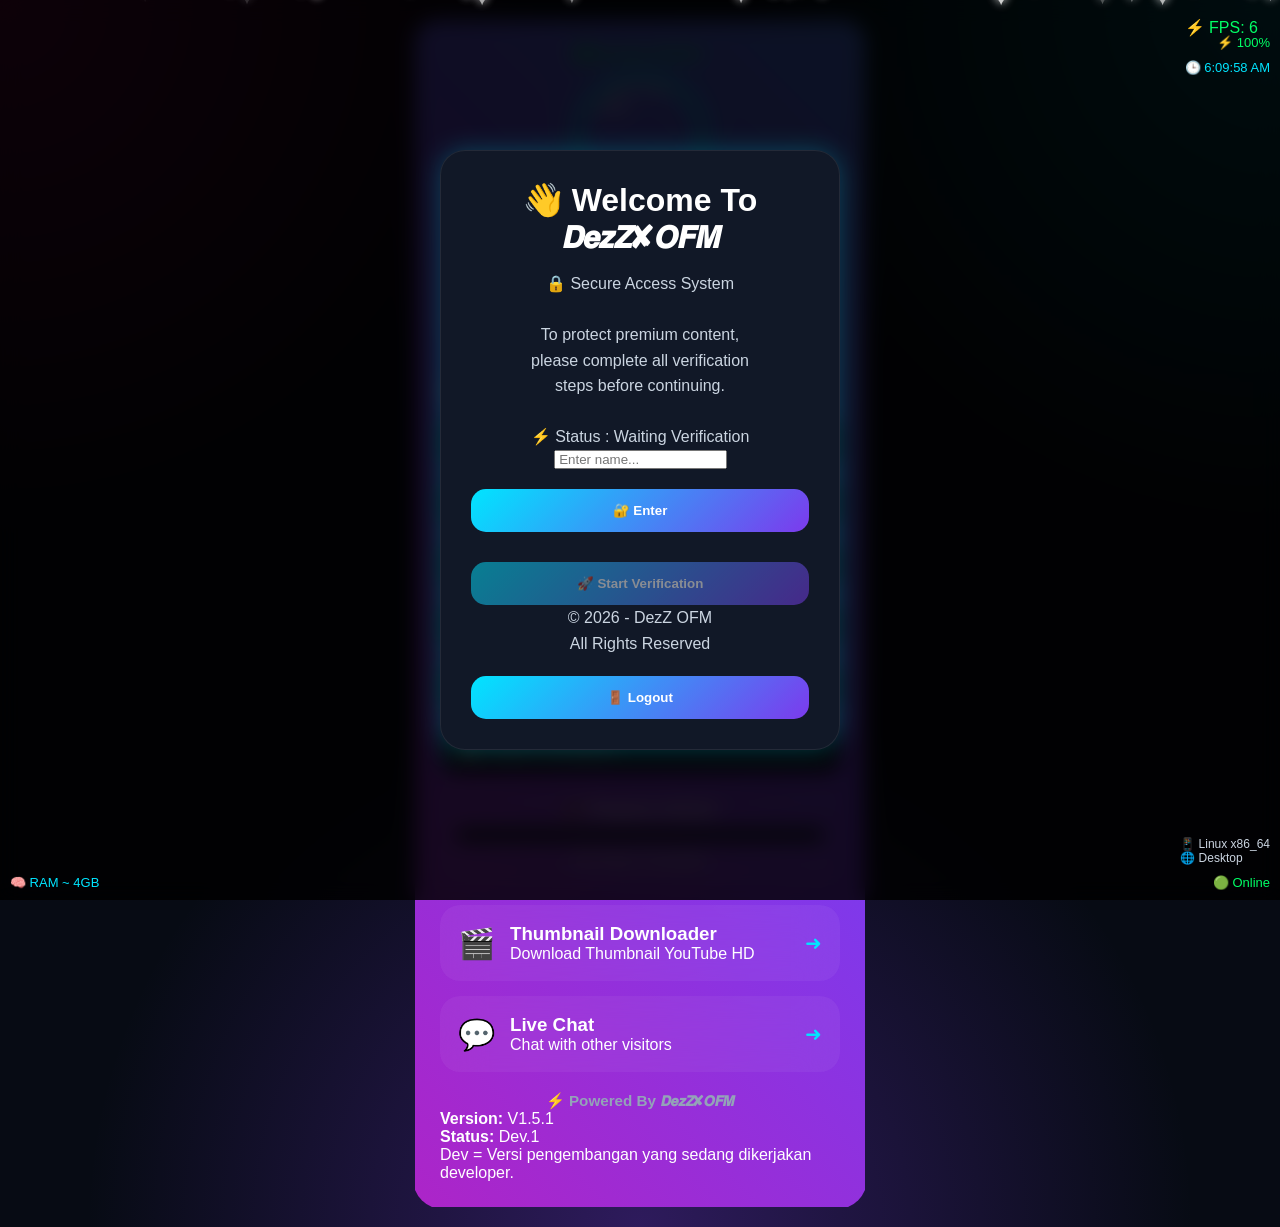
==== index.html @ 32e6ce9b "Update index.html #5" ====
<!DOCTYPE html>
<html lang="id">
<head>
<meta charset="UTF-8">
<meta name="viewport" content="width=device-width, initial-scale=1.0">
<title> 𝘿𝙚𝙯𝙕✘𝙊𝙁𝙈  </title>

<script src="https://cdn.jsdelivr.net/npm/tsparticles@2/tsparticles.bundle.min.js"></script>

<link rel="icon" href="https://files.catbox.moe/7n2m2x.jpg">

<script src="https://cdn.jsdelivr.net/npm/canvas-confetti@1.9.3/dist/confetti.browser.min.js"></script>

<link rel="stylesheet" href="style.css">

</head>
<body>

<div class="snow-container"></div>


<div id="welcomeOverlay">
  <div class="welcome-box">

    <h1>👋 Welcome To 𝘿𝙚𝙯𝙕✘𝙊𝙁𝙈</h1>

    <p>
      🔒 Secure Access System<br><br>
      To protect premium content,<br>
      please complete all verification<br>
      steps before continuing.
      <br><br>
      ⚡ Status : Waiting Verification
    </p>

    <input
  id="loginName"
  placeholder=" Enter name..."
>

<button onclick="loginUser()">
  🔐 Enter
</button>

<div id="userInfo"></div>


<button
  id="startBtn"
  onclick="startWebsite()"
  disabled>
  🚀 Start Verification
</button>

    <p>
      © 2026 - DezZ OFM<br>
      All Rights Reserved
    </p>
    <button onclick="logoutUser()">
  🚪 Logout
</button>

  </div>
</div>

<div class="container">

  <div class="status-online">
    <span class="dot"></span>
    System Online
  </div>

  <div class="profile">
    <img src="https://files.catbox.moe/7n2m2x.jpg" alt="DezZ OFM Profile">
  </div>

  <h1 class="magic-title" id="typingTitle"></h1>

  <p class="description">
    Complete all verification steps to unlock exclusive premium content.<br> GET FILE HOLOGRAM? LEWATIN STEP DI BAWAH INI TERLEBIH DAHULU.
  </p>
<h2>STEP SEBANYAK 6</h2>
<div class="step" id="step1">📢 Join WhatsApp Channel</div>
<div class="step" id="step2">▶️ Subscribe YouTube</div>
<div class="step" id="step3">📡 Join Telegram</div>
<div class="step" id="step4">🎵 Follow TikTok</div>
<div class="step" id="step5">🤖 Start Telegram Bot</div>
<div class="step" id="step6">☕ Support Sociabuzz</div>

  <div class="progress-box">
    <div class="progress-title">🚀 Progress Unlock</div>

    <div class="progress-bar">
      <div class="progress-fill" id="progressFill"></div>
    </div>

    <div class="progress-text" id="progressText">
      0/6 Step Complete
    </div>
      
  </div>

  <div id="unlockMenu" class="unlock-grid" style="display:none;">
    <button onclick="goLink(1)">CLAIM HOLOGRAM</button>
    <button onclick="goLink(2)">DAGET & GETKEY MODS</button>
    <button onclick="goLink(3)">GAMEMODE + CROSSHAIR VIP</button>
    <button onclick="goLink(4)">Lone  Wolf Hack🔧 FFTH</button>
  </div>

<div class="feature-card" onclick="openThumbnail()">
  <div class="icon">🎬</div>

  <div class="info">
    <h3>Thumbnail Downloader</h3>
    <p>Download Thumbnail YouTube HD</p>
  </div>

  <div class="arrow">➜</div>
</div>

  <div class="feature-card" onclick="openChat()">
  <div class="icon">💬</div>

  <div class="info">
    <h3>Live Chat</h3>
    <p> Chat with other visitors</p>
  </div>

  <div class="arrow">➜</div>
  </div>

<div class="footer-premium">
      <h3>⚡ Powered By 𝘿𝙚𝙯𝙕✘𝙊𝙁𝙈 </h3>
      </div>
      <div class="app-version">
  <b>Version:</b> V1.5.1
  <br><b>Status:</b> Dev.1<br>
  Dev = Versi pengembangan yang sedang dikerjakan developer.
  <br>
<!--
    Major: System Update |
    Minor: Feature Update |
    Patch: Bug Fix
    contoh: 1.2.3
    1 Major
    2 Minor
    3 Patch
 
 Status:
Alpha = Versi sangat awal, masih banyak bug dan fitur belum lengkap.
Beta = Versi uji coba, fitur utama sudah ada tetapi masih mungkin ada bug.
RC = Release Candidate, hampir siap rilis final, hanya menunggu pengecekan terakhir.
Stable = Versi stabil dan resmi untuk digunakan semua pengguna.
Dev = Versi pengembangan yang sedang dikerjakan developer.
Hotfix = Update darurat untuk memperbaiki bug atau masalah penting.
-->
      
</div>

<script type="module" src="chat.js"></script>
<script type="module" src="auth.js"></script>
<script src="dezz.js"></script>

</body>
</html>
---- style.css ----
*{
  margin:0;
  padding:0;
  box-sizing:border-box;
  font-family:'Segoe UI',sans-serif;
}

body{
  min-height:100vh;
  padding:20px;

  display:flex;
  justify-content:center;
  align-items:center;

  color:white;

  background:
  radial-gradient(circle at top left,#ff008855,transparent 30%),
  radial-gradient(circle at top right,#00e5ff55,transparent 30%),
  radial-gradient(circle at bottom,#7c3aed55,transparent 40%),
  #070b14;

  overflow-x:hidden;
}

/* CONTAINER */

.container{
  position:relative;
  width:95%;
  max-width:450px;
  padding:25px;
  margin:auto;
  overflow:hidden;
}

/* VERSION */

.version-badge{
  text-align:center;
  margin-bottom:15px;

  padding:8px;

  border-radius:50px;

  background:
  linear-gradient(
  90deg,
  #00e5ff,
  #7c3aed);

  font-weight:bold;
}

/* PROFILE */

.profile{
  display:flex;
  justify-content:center;
  margin-bottom:15px;
}

.profile img{
  width:120px;
  height:120px;

  border-radius:50%;
  object-fit:cover;

  border:3px solid #00e5ff;

  box-shadow:
  0 0 20px #00e5ff,
  0 0 40px #00e5ff55;

  animation:floatProfile 3s ease-in-out infinite;
}

@keyframes floatProfile{
  0%,100%{
    transform:translateY(0);
  }

  50%{
    transform:translateY(-8px);
  }
}

/* STATUS */

.status-online{
  text-align:center;
  margin-bottom:15px;

  color:#00ff66;
  font-weight:bold;
}

.dot{
  width:10px;
  height:10px;

  border-radius:50%;
  background:#00ff66;

  display:inline-block;

  box-shadow:
  0 0 10px #00ff66,
  0 0 20px #00ff66;

  animation:blink 1s infinite;
}

@keyframes blink{
  50%{
    opacity:.3;
  }
}

/* TITLE */

.magic-title{
  text-align:center;

  font-size:30px;
  font-weight:800;

  margin-bottom:10px;

  color:white;

  text-shadow:
  0 0 10px #00e5ff,
  0 0 20px #ff0088;
}

.description{
  text-align:center;

  color:#b8c1d1;

  line-height:1.7;

  margin-bottom:20px;

  font-size:14px;
}

/* STATS */

.stats-box{
  display:flex;
  gap:8px;
  margin:20px 0;
}

.stats-box div{
  flex:1;

  text-align:center;

  padding:12px;

  background:#111827;

  border-radius:15px;
}

.stats-box h3{
  color:#00e5ff;
  margin-bottom:5px;
}

.stats-box span{
  font-size:12px;
  color:#cbd5e1;
}

/* STEPS */

.step{
  margin:12px 0;
  padding:15px;

  border-radius:15px;

  background:#111827;

  border-left:4px solid #00e5ff;

  cursor:pointer;

  transition:.3s;
}

.step:hover{
  transform:translateX(8px);

  box-shadow:
  0 0 15px rgba(0,229,255,.25);
}

.step.done{
  background:
  linear-gradient(
  135deg,
  #16a34a,
  #22c55e);

  border-left:none;
}

/* PROGRESS */

.progress-box{
  margin-bottom:20px;
  padding:15px;

  background:rgba(255,255,255,.05);

  border-radius:15px;

  border:1px solid rgba(255,255,255,.08);
}

.progress-title{
  font-weight:bold;
  margin-bottom:10px;
  text-align:center;
}

.progress-bar{
  width:100%;
  height:12px;

  border-radius:50px;

  overflow:hidden;

  background:#111827;
}

.progress-fill{
  width:0%;
  height:100%;

  border-radius:50px;

  transition:.5s;

  background:
  linear-gradient(
  90deg,
  #00e5ff,
  #a855f7);
}

.progress-text{
  margin-top:10px;

  text-align:center;

  color:#cbd5e1;
}

/* UNLOCK BUTTONS */

.unlock-grid{
  display:grid;
  grid-template-columns:repeat(2,1fr);

  gap:10px;

  margin-top:15px;
}

.unlock-grid button{
  padding:12px;

  border:none;
  border-radius:12px;

  color:white;
  font-weight:bold;

  cursor:pointer;

  background:
  linear-gradient(
  135deg,
  #ff0088,
  #00e5ff);

  transition:.3s;

  box-shadow:
  0 0 15px #00e5ff55;
}

.unlock-grid button:hover{
  transform:translateY(-5px);

  box-shadow:
  0 0 25px #00e5ff,
  0 0 35px #ff0088;
}

/* FOOTER */

.footer-premium{
  text-align:center;
  margin-top:20px;

  color:#94a3b8;

  font-size:13px;
}

/* WELCOME */

#welcomeOverlay{
  position:fixed;
  inset:0;

  background:rgba(0,0,0,.85);
  backdrop-filter:blur(10px);

  display:flex;
  justify-content:center;
  align-items:center;

  z-index:9999;
}

.welcome-box{
  width:90%;
  max-width:400px;

  text-align:center;

  padding:30px;

  border-radius:25px;

  background:#111827;

  border:1px solid rgba(255,255,255,.08);

  box-shadow:
  0 0 25px rgba(0,229,255,.25);

  animation:popup .4s ease;
}

@keyframes popup{
  from{
    transform:scale(.8);
    opacity:0;
  }

  to{
    transform:scale(1);
    opacity:1;
  }
}

.welcome-box h1{
  margin-bottom:15px;
}

.welcome-box p{
  color:#cbd5e1;
  line-height:1.6;
}

.welcome-box button{
  margin-top:20px;

  border:none;

  padding:14px 25px;

  border-radius:15px;

  cursor:pointer;

  color:white;
  font-weight:bold;

  background:
  linear-gradient(
  135deg,
  #00e5ff,
  #7c3aed);
}

/* SCROLLBAR */

::-webkit-scrollbar{
  width:5px;
}

::-webkit-scrollbar-thumb{
  background:#00e5ff;
  border-radius:10px;
}
.snowflake{
  position:absolute;
  top:-50px;
  color:white;
  user-select:none;
  animation:snowFall linear infinite;
}

@keyframes snowFall{
  from{
    transform:translateY(-50px) rotate(0deg);
  }
  to{
    transform:translateY(110vh) rotate(360deg);
  }
}
.snow-container{
  position:fixed;
  top:0;
  left:0;
  width:100%;
  height:100%;
  pointer-events:none; /* supaya tombol masih bisa diklik */
  z-index:99999;
  overflow:hidden;
}
/* ULTRA PREMIUM EFFECT */

.container{
  animation:floatCard 5s ease-in-out infinite;
}

@keyframes floatCard{
  0%,100%{
    transform:translateY(0);
  }
  50%{
    transform:translateY(-8px);
  }
}

/* BORDER GLOW BERGERAK */

.container::before{
  content:"";
  position:absolute;
  inset:-2px;
  border-radius:30px;

  background:linear-gradient(
  45deg,
  #00e5ff,
  #ff0088,
  #7c3aed,
  #00e5ff);

  background-size:400% 400%;

  z-index:-1;

  animation:borderMove 6s linear infinite;
}

@keyframes borderMove{
  0%{
    background-position:0% 50%;
  }
  100%{
    background-position:400% 50%;
  }
}

/* PROFILE GLOW */

.profile img{
  animation:
  floatProfile 3s ease-in-out infinite,
  pulseGlow 2s infinite;
}

@keyframes pulseGlow{
  0%,100%{
    box-shadow:
    0 0 20px #00e5ff,
    0 0 40px #00e5ff55;
  }

  50%{
    box-shadow:
    0 0 35px #00e5ff,
    0 0 60px #ff0088;
  }
}

/* TITLE RGB */

.magic-title{
  animation:rgbTitle 5s linear infinite;
}

@keyframes rgbTitle{
  0%{
    text-shadow:
    0 0 10px #00e5ff;
  }

  50%{
    text-shadow:
    0 0 15px #ff0088;
  }

  100%{
    text-shadow:
    0 0 10px #00ff66;
  }
}

/* STEP SHINE */

.step{
  position:relative;
  overflow:hidden;
}

.step::before{
  content:"";
  position:absolute;

  top:0;
  left:-120%;

  width:60%;
  height:100%;

  background:
  linear-gradient(
  90deg,
  transparent,
  rgba(255,255,255,.25),
  transparent);

  transition:.6s;
}

.step:hover::before{
  left:150%;
}

/* BUTTON RGB */

.unlock-grid button{
  background-size:300% 300%;

  animation:rgbBtn 4s linear infinite;
}

@keyframes rgbBtn{
  0%{
    background-position:0% 50%;
  }
  100%{
    background-position:300% 50%;
  }
}

/* STATUS ONLINE */

.dot{
  animation:
  blink 1s infinite,
  pulseOnline 1.5s infinite;
}

@keyframes pulseOnline{
  0%,100%{
    box-shadow:
    0 0 10px #00ff66;
  }

  50%{
    box-shadow:
    0 0 25px #00ff66,
    0 0 45px #00ff66;
  }
}

/* GLASS EFFECT */

.welcome-box,
.progress-box,
.stats-box div{
  backdrop-filter:blur(25px);
}

/* SNOW LEBIH KEREN */

.snowflake{
  position:fixed;
  top:-20px;
  color:white;
  pointer-events:none;

  text-shadow:
  0 0 10px white;

  animation:snowFall linear infinite;
}

@keyframes snowFall{
  0%{
    transform:
    translateY(-50px)
    rotate(0deg);
  }

  100%{
    transform:
    translateY(120vh)
    rotate(360deg);
  }
}
.thumbnail-page{
  min-height:100vh;
  display:flex;
  justify-content:center;
  align-items:center;
  padding:20px;
}

.thumbnail-container{
  width:100%;
  max-width:500px;
  padding:25px;
  border-radius:25px;
  background:rgba(15,23,42,.7);
  backdrop-filter:blur(25px);
  border:1px solid rgba(255,255,255,.08);
  box-shadow:
  0 0 25px rgba(0,229,255,.2),
  0 0 50px rgba(124,58,237,.15);
}

.thumbnail-container h1{
  text-align:center;
  margin-bottom:20px;
  text-shadow:
  0 0 10px #00e5ff,
  0 0 20px #ff0088;
}

.thumbnail-container input{
  width:100%;
  padding:14px;
  border:none;
  outline:none;
  border-radius:15px;
  background:#111827;
  color:white;
  margin-bottom:12px;
}

.thumb-btn,
#downloadThumb{
  width:100%;
  display:block;
  padding:14px;
  border:none;
  border-radius:15px;
  text-decoration:none;
  text-align:center;
  color:white;
  font-weight:bold;
  cursor:pointer;
  background:linear-gradient(
    135deg,
    #ff0088,
    #00e5ff
  );
  margin-top:10px;
}

#thumbnail{
  width:100%;
  margin-top:15px;
  border-radius:15px;
  display:none;
}
.thumbnail-container{
  animation: rgbBorder 5s linear infinite;
}

@keyframes rgbBorder{
  0%{
    box-shadow:
    0 0 20px #00e5ff;
  }

  50%{
    box-shadow:
    0 0 30px #ff0088;
  }

  100%{
    box-shadow:
    0 0 20px #7c3aed;
  }
}
.menu-card{
  display:flex;
  align-items:center;
  gap:15px;

  margin-top:15px;
  padding:18px;

  border-radius:20px;
  cursor:pointer;

  background:rgba(17,24,39,.8);
  border:1px solid rgba(255,255,255,.08);

  transition:.3s;

  box-shadow:
  0 0 15px rgba(0,229,255,.15);
}

.menu-card span{
  font-size:35px;
}

.menu-card h3{
  margin-bottom:5px;
}

.menu-card p{
  font-size:13px;
  color:#94a3b8;
}

.menu-card:hover{
  transform:translateY(-5px);

  box-shadow:
  0 0 25px #00e5ff,
  0 0 35px #ff008855;
}

.menu-card:active{
  transform:scale(.97);
}
body{
  animation:fadeIn .4s ease;
}

@keyframes fadeIn{
  from{
    opacity:0;
  }
  to{
    opacity:1;
  }
}
.feature-card{
  display:flex;
  align-items:center;
  gap:15px;

  padding:18px;
  margin-top:15px;

  border-radius:20px;

  background:rgba(255,255,255,.05);
  backdrop-filter:blur(20px);

  cursor:pointer;
  transition:.3s;
}

.feature-card:hover{
  transform:translateX(8px);
}

.icon{
  font-size:30px;
}

.info{
  flex:1;
}

.arrow{
  font-size:20px;
  color:#00e5ff;
}
.thumbnail-container{
  width:95%;
  max-width:500px;

  padding:25px;
  margin:auto;

  border-radius:25px;

  background:rgba(15,23,42,.7);
  backdrop-filter:blur(20px);

  border:1px solid rgba(255,255,255,.08);

  box-shadow:
  0 0 25px rgba(0,229,255,.25);
}

.thumbnail-header{
  text-align:center;
  margin-bottom:20px;
}

.thumbnail-header img{
  width:90px;
  height:90px;
  border-radius:50%;

  border:3px solid #00e5ff;

  box-shadow:
  0 0 20px #00e5ff;
}

.thumbnail-header h1{
  margin-top:15px;
  font-size:26px;
}

.thumbnail-header p{
  color:#94a3b8;
  margin-top:5px;
}

.thumb-btn,
.back-btn,
#downloadThumb{
  width:100%;
  padding:14px;
  margin-top:10px;

  border:none;
  border-radius:15px;

  text-align:center;
  text-decoration:none;

  color:white;
  font-weight:bold;

  background:
  linear-gradient(
  135deg,
  #ff0088,
  #00e5ff);
}

#thumbnail{
  width:100%;
  margin-top:15px;

  border-radius:15px;

  display:none;

  box-shadow:
  0 0 20px rgba(0,229,255,.3);
}
/* =========================
LIVE CHAT CSS FULL
========================= */

.chat-box{
margin-top:20px;
padding:20px;
border-radius:20px;
background:rgba(15,23,42,.65);
backdrop-filter:blur(20px);
border:1px solid rgba(255,255,255,.08);
box-shadow:0 0 20px rgba(0,229,255,.15);
}

.chat-box h3,
.container h1{
text-align:center;
margin-bottom:15px;
color:#00e5ff;
text-shadow:0 0 10px #00e5ff;
}

/* INPUT */

#username,
#message,
#chatName,
#chatInput{
width:100%;
padding:14px;
border:none;
outline:none;
border-radius:15px;
background:#111827;
color:white;
margin-top:10px;
border:1px solid rgba(255,255,255,.05);
transition:.3s;
}

#username:focus,
#message:focus,
#chatName:focus,
#chatInput:focus{
border-color:#00e5ff;
box-shadow:0 0 15px rgba(0,229,255,.3);
}

#username::placeholder,
#message::placeholder,
#chatName::placeholder,
#chatInput::placeholder{
color:#94a3b8;
}

/* BUTTON */

.chat-box button,
.back-btn,
button{
width:100%;
margin-top:12px;
padding:14px;
border:none;
border-radius:15px;
color:white;
font-weight:bold;
cursor:pointer;
background:linear-gradient(
135deg,
#ff0088,
#00e5ff
);
transition:.3s;
}

.chat-box button:hover,
.back-btn:hover,
button:hover{
transform:translateY(-3px);
box-shadow:
0 0 20px #00e5ff,
0 0 30px #ff0088;
}

.back-btn{
margin-top:15px;
background:linear-gradient(
135deg,
#00e5ff,
#7c3aed
);
}

/* CHAT AREA */

#messages{
margin-top:10px;
height:600px;
overflow-y:auto;
padding:10px;
border-radius:15px;
background:#111827;
border:1px solid rgba(255,255,255,.05);
}

/* SCROLL */

#messages::-webkit-scrollbar{
width:6px;
}

#messages::-webkit-scrollbar-thumb{
background:#00e5ff;
border-radius:10px;
}

/* MESSAGE CARD */

.message{
padding:12px;
margin-bottom:10px;
border-radius:12px;
background:rgba(255,255,255,.05);
animation:fadeIn .3s ease;
}

.message b{
color:#00e5ff;
display:block;
margin-bottom:4px;
}

@keyframes fadeIn{
from{
opacity:0;
transform:translateY(10px);
}
to{
opacity:1;
transform:translateY(0);
}
}
.login-btn{
  width:100%;
  padding:14px;
  border:none;
  border-radius:15px;
  cursor:pointer;
  color:white;
  font-weight:bold;
  margin-bottom:10px;

  background:linear-gradient(
    135deg,
    #4285F4,
    #34A853
  );
}

#userInfo{
  text-align:center;
  margin:10px 0;
  color:#00ff66;
  font-weight:bold;
}

#startBtn:disabled{
  opacity:.5;
  cursor:not-allowed;
}
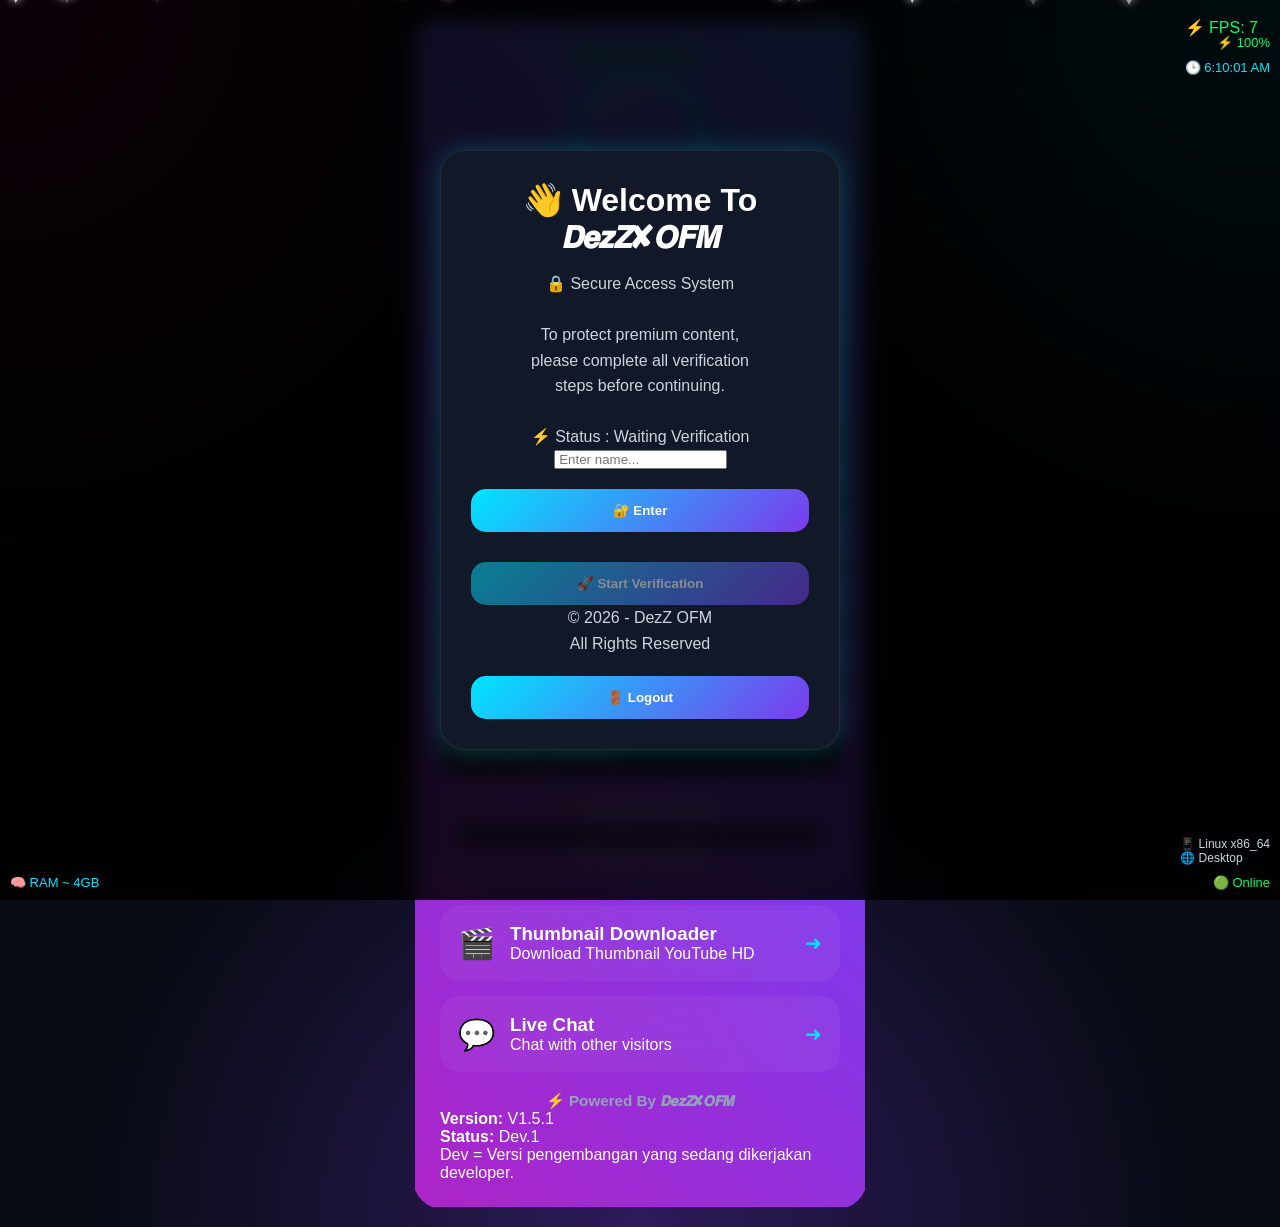
==== commit b33fc005: "Add files via upload" ====
--- a/index.html
+++ b/index.html
@@ -1,165 +1,165 @@
-<!DOCTYPE html>
-<html lang="id">
-<head>
-<meta charset="UTF-8">
-<meta name="viewport" content="width=device-width, initial-scale=1.0">
-<title> 𝘿𝙚𝙯𝙕✘𝙊𝙁𝙈  </title>
-
-<script src="https://cdn.jsdelivr.net/npm/tsparticles@2/tsparticles.bundle.min.js"></script>
-
-<link rel="icon" href="https://files.catbox.moe/7n2m2x.jpg">
-
-<script src="https://cdn.jsdelivr.net/npm/canvas-confetti@1.9.3/dist/confetti.browser.min.js"></script>
-
-<link rel="stylesheet" href="style.css">
-
-</head>
-<body>
-
-<div class="snow-container"></div>
-
-
-<div id="welcomeOverlay">
-  <div class="welcome-box">
-
-    <h1>👋 Welcome To 𝘿𝙚𝙯𝙕✘𝙊𝙁𝙈</h1>
-
-    <p>
-      🔒 Secure Access System<br><br>
-      To protect premium content,<br>
-      please complete all verification<br>
-      steps before continuing.
-      <br><br>
-      ⚡ Status : Waiting Verification
-    </p>
-
-    <input
-  id="loginName"
-  placeholder=" Enter name..."
->
-
-<button onclick="loginUser()">
-  🔐 Enter
-</button>
-
-<div id="userInfo"></div>
-
-
-<button
-  id="startBtn"
-  onclick="startWebsite()"
-  disabled>
-  🚀 Start Verification
-</button>
-
-    <p>
-      © 2026 - DezZ OFM<br>
-      All Rights Reserved
-    </p>
-    <button onclick="logoutUser()">
-  🚪 Logout
-</button>
-
-  </div>
-</div>
-
-<div class="container">
-
-  <div class="status-online">
-    <span class="dot"></span>
-    System Online
-  </div>
-
-  <div class="profile">
-    <img src="https://files.catbox.moe/7n2m2x.jpg" alt="DezZ OFM Profile">
-  </div>
-
-  <h1 class="magic-title" id="typingTitle"></h1>
-
-  <p class="description">
-    Complete all verification steps to unlock exclusive premium content.<br> GET FILE HOLOGRAM? LEWATIN STEP DI BAWAH INI TERLEBIH DAHULU.
-  </p>
-<h2>STEP SEBANYAK 6</h2>
-<div class="step" id="step1">📢 Join WhatsApp Channel</div>
-<div class="step" id="step2">▶️ Subscribe YouTube</div>
-<div class="step" id="step3">📡 Join Telegram</div>
-<div class="step" id="step4">🎵 Follow TikTok</div>
-<div class="step" id="step5">🤖 Start Telegram Bot</div>
-<div class="step" id="step6">☕ Support Sociabuzz</div>
-
-  <div class="progress-box">
-    <div class="progress-title">🚀 Progress Unlock</div>
-
-    <div class="progress-bar">
-      <div class="progress-fill" id="progressFill"></div>
-    </div>
-
-    <div class="progress-text" id="progressText">
-      0/6 Step Complete
-    </div>
-      
-  </div>
-
-  <div id="unlockMenu" class="unlock-grid" style="display:none;">
-    <button onclick="goLink(1)">CLAIM HOLOGRAM</button>
-    <button onclick="goLink(2)">DAGET & GETKEY MODS</button>
-    <button onclick="goLink(3)">GAMEMODE + CROSSHAIR VIP</button>
-    <button onclick="goLink(4)">Lone  Wolf Hack🔧 FFTH</button>
-  </div>
-
-<div class="feature-card" onclick="openThumbnail()">
-  <div class="icon">🎬</div>
-
-  <div class="info">
-    <h3>Thumbnail Downloader</h3>
-    <p>Download Thumbnail YouTube HD</p>
-  </div>
-
-  <div class="arrow">➜</div>
-</div>
-
-  <div class="feature-card" onclick="openChat()">
-  <div class="icon">💬</div>
-
-  <div class="info">
-    <h3>Live Chat</h3>
-    <p> Chat with other visitors</p>
-  </div>
-
-  <div class="arrow">➜</div>
-  </div>
-
-<div class="footer-premium">
-      <h3>⚡ Powered By 𝘿𝙚𝙯𝙕✘𝙊𝙁𝙈 </h3>
-      </div>
-      <div class="app-version">
-  <b>Version:</b> V1.5.1
-  <br><b>Status:</b> Dev.1<br>
-  Dev = Versi pengembangan yang sedang dikerjakan developer.
-  <br>
-<!--
-    Major: System Update |
-    Minor: Feature Update |
-    Patch: Bug Fix
-    contoh: 1.2.3
-    1 Major
-    2 Minor
-    3 Patch
- 
- Status:
-Alpha = Versi sangat awal, masih banyak bug dan fitur belum lengkap.
-Beta = Versi uji coba, fitur utama sudah ada tetapi masih mungkin ada bug.
-RC = Release Candidate, hampir siap rilis final, hanya menunggu pengecekan terakhir.
-Stable = Versi stabil dan resmi untuk digunakan semua pengguna.
-Dev = Versi pengembangan yang sedang dikerjakan developer.
-Hotfix = Update darurat untuk memperbaiki bug atau masalah penting.
--->
-      
-</div>
-
-<script type="module" src="chat.js"></script>
-<script type="module" src="auth.js"></script>
-<script src="dezz.js"></script>
-
-</body>
+<!DOCTYPE html>
+<html lang="id">
+<head>
+<meta charset="UTF-8">
+<meta name="viewport" content="width=device-width, initial-scale=1.0">
+<title> 𝘿𝙚𝙯𝙕✘𝙊𝙁𝙈  </title>
+
+<script src="https://cdn.jsdelivr.net/npm/tsparticles@2/tsparticles.bundle.min.js"></script>
+
+<link rel="icon" href="https://files.catbox.moe/7n2m2x.jpg">
+
+<script src="https://cdn.jsdelivr.net/npm/canvas-confetti@1.9.3/dist/confetti.browser.min.js"></script>
+
+<link rel="stylesheet" href="style.css">
+
+</head>
+<body>
+
+<div class="snow-container"></div>
+
+
+<div id="welcomeOverlay">
+  <div class="welcome-box">
+
+    <h1>👋 Welcome To 𝘿𝙚𝙯𝙕✘𝙊𝙁𝙈</h1>
+
+    <p>
+      🔒 Secure Access System<br><br>
+      To protect premium content,<br>
+      please complete all verification<br>
+      steps before continuing.
+      <br><br>
+      ⚡ Status : Waiting Verification
+    </p>
+
+    <input
+  id="loginName"
+  placeholder=" Enter name..."
+>
+
+<button onclick="loginUser()">
+  🔐 Enter
+</button>
+
+<div id="userInfo"></div>
+
+
+<button
+  id="startBtn"
+  onclick="startWebsite()"
+  disabled>
+  🚀 Start Verification
+</button>
+
+    <p>
+      © 2026 - DezZ OFM<br>
+      All Rights Reserved
+    </p>
+    <button onclick="logoutUser()">
+  🚪 Logout
+</button>
+
+  </div>
+</div>
+
+<div class="container">
+
+  <div class="status-online">
+    <span class="dot"></span>
+    System Online
+  </div>
+
+  <div class="profile">
+    <img src="https://files.catbox.moe/7n2m2x.jpg" alt="DezZ OFM Profile">
+  </div>
+
+  <h1 class="magic-title" id="typingTitle"></h1>
+
+  <p class="description">
+    Complete all verification steps to unlock exclusive premium content.<br> GET FILE HOLOGRAM? LEWATIN STEP DI BAWAH INI TERLEBIH DAHULU.
+  </p>
+<h2>STEP SEBANYAK 6</h2>
+<div class="step" id="step1">📢 Join WhatsApp Channel</div>
+<div class="step" id="step2">▶️ Subscribe YouTube</div>
+<div class="step" id="step3">📡 Join Telegram</div>
+<div class="step" id="step4">🎵 Follow TikTok</div>
+<div class="step" id="step5">🤖 Start Telegram Bot</div>
+<div class="step" id="step6">☕ Support Sociabuzz</div>
+
+  <div class="progress-box">
+    <div class="progress-title">🚀 Progress Unlock</div>
+
+    <div class="progress-bar">
+      <div class="progress-fill" id="progressFill"></div>
+    </div>
+
+    <div class="progress-text" id="progressText">
+      0/6 Step Complete
+    </div>
+      
+  </div>
+
+  <div id="unlockMenu" class="unlock-grid" style="display:none;">
+    <button onclick="goLink(1)">CLAIM HOLOGRAM</button>
+    <button onclick="goLink(2)">DAGET & GETKEY MODS</button>
+    <button onclick="goLink(3)">GAMEMODE + CROSSHAIR VIP</button>
+    <button onclick="goLink(4)">Lone  Wolf Hack🔧 FFTH</button>
+  </div>
+
+<div class="feature-card" onclick="openThumbnail()">
+  <div class="icon">🎬</div>
+
+  <div class="info">
+    <h3>Thumbnail Downloader</h3>
+    <p>Download Thumbnail YouTube HD</p>
+  </div>
+
+  <div class="arrow">➜</div>
+</div>
+
+  <div class="feature-card" onclick="openChat()">
+  <div class="icon">💬</div>
+
+  <div class="info">
+    <h3>Live Chat</h3>
+    <p> Chat with other visitors</p>
+  </div>
+
+  <div class="arrow">➜</div>
+  </div>
+
+<div class="footer-premium">
+      <h3>⚡ Powered By 𝘿𝙚𝙯𝙕✘𝙊𝙁𝙈 </h3>
+      </div>
+      <div class="app-version">
+  <b>Version:</b> V1.5.1
+  <br><b>Status:</b> Dev.1<br>
+  Dev = Versi pengembangan yang sedang dikerjakan developer.
+  <br>
+<!--
+    Major: System Update |
+    Minor: Feature Update |
+    Patch: Bug Fix
+    contoh: 1.2.3
+    1 Major
+    2 Minor
+    3 Patch
+ 
+ Status:
+Alpha = Versi sangat awal, masih banyak bug dan fitur belum lengkap.
+Beta = Versi uji coba, fitur utama sudah ada tetapi masih mungkin ada bug.
+RC = Release Candidate, hampir siap rilis final, hanya menunggu pengecekan terakhir.
+Stable = Versi stabil dan resmi untuk digunakan semua pengguna.
+Dev = Versi pengembangan yang sedang dikerjakan developer.
+Hotfix = Update darurat untuk memperbaiki bug atau masalah penting.
+-->
+      
+</div>
+
+<script type="module" src="chat.js"></script>
+<script type="module" src="auth.js"></script>
+<script src="dezz.js"></script>
+
+</body>
 </html>
--- a/style.css
+++ b/style.css
@@ -1,1054 +1,1054 @@
-*{
-  margin:0;
-  padding:0;
-  box-sizing:border-box;
-  font-family:'Segoe UI',sans-serif;
-}
-
-body{
-  min-height:100vh;
-  padding:20px;
-
-  display:flex;
-  justify-content:center;
-  align-items:center;
-
-  color:white;
-
-  background:
-  radial-gradient(circle at top left,#ff008855,transparent 30%),
-  radial-gradient(circle at top right,#00e5ff55,transparent 30%),
-  radial-gradient(circle at bottom,#7c3aed55,transparent 40%),
-  #070b14;
-
-  overflow-x:hidden;
-}
-
-/* CONTAINER */
-
-.container{
-  position:relative;
-  width:95%;
-  max-width:450px;
-  padding:25px;
-  margin:auto;
-  overflow:hidden;
-}
-
-/* VERSION */
-
-.version-badge{
-  text-align:center;
-  margin-bottom:15px;
-
-  padding:8px;
-
-  border-radius:50px;
-
-  background:
-  linear-gradient(
-  90deg,
-  #00e5ff,
-  #7c3aed);
-
-  font-weight:bold;
-}
-
-/* PROFILE */
-
-.profile{
-  display:flex;
-  justify-content:center;
-  margin-bottom:15px;
-}
-
-.profile img{
-  width:120px;
-  height:120px;
-
-  border-radius:50%;
-  object-fit:cover;
-
-  border:3px solid #00e5ff;
-
-  box-shadow:
-  0 0 20px #00e5ff,
-  0 0 40px #00e5ff55;
-
-  animation:floatProfile 3s ease-in-out infinite;
-}
-
-@keyframes floatProfile{
-  0%,100%{
-    transform:translateY(0);
-  }
-
-  50%{
-    transform:translateY(-8px);
-  }
-}
-
-/* STATUS */
-
-.status-online{
-  text-align:center;
-  margin-bottom:15px;
-
-  color:#00ff66;
-  font-weight:bold;
-}
-
-.dot{
-  width:10px;
-  height:10px;
-
-  border-radius:50%;
-  background:#00ff66;
-
-  display:inline-block;
-
-  box-shadow:
-  0 0 10px #00ff66,
-  0 0 20px #00ff66;
-
-  animation:blink 1s infinite;
-}
-
-@keyframes blink{
-  50%{
-    opacity:.3;
-  }
-}
-
-/* TITLE */
-
-.magic-title{
-  text-align:center;
-
-  font-size:30px;
-  font-weight:800;
-
-  margin-bottom:10px;
-
-  color:white;
-
-  text-shadow:
-  0 0 10px #00e5ff,
-  0 0 20px #ff0088;
-}
-
-.description{
-  text-align:center;
-
-  color:#b8c1d1;
-
-  line-height:1.7;
-
-  margin-bottom:20px;
-
-  font-size:14px;
-}
-
-/* STATS */
-
-.stats-box{
-  display:flex;
-  gap:8px;
-  margin:20px 0;
-}
-
-.stats-box div{
-  flex:1;
-
-  text-align:center;
-
-  padding:12px;
-
-  background:#111827;
-
-  border-radius:15px;
-}
-
-.stats-box h3{
-  color:#00e5ff;
-  margin-bottom:5px;
-}
-
-.stats-box span{
-  font-size:12px;
-  color:#cbd5e1;
-}
-
-/* STEPS */
-
-.step{
-  margin:12px 0;
-  padding:15px;
-
-  border-radius:15px;
-
-  background:#111827;
-
-  border-left:4px solid #00e5ff;
-
-  cursor:pointer;
-
-  transition:.3s;
-}
-
-.step:hover{
-  transform:translateX(8px);
-
-  box-shadow:
-  0 0 15px rgba(0,229,255,.25);
-}
-
-.step.done{
-  background:
-  linear-gradient(
-  135deg,
-  #16a34a,
-  #22c55e);
-
-  border-left:none;
-}
-
-/* PROGRESS */
-
-.progress-box{
-  margin-bottom:20px;
-  padding:15px;
-
-  background:rgba(255,255,255,.05);
-
-  border-radius:15px;
-
-  border:1px solid rgba(255,255,255,.08);
-}
-
-.progress-title{
-  font-weight:bold;
-  margin-bottom:10px;
-  text-align:center;
-}
-
-.progress-bar{
-  width:100%;
-  height:12px;
-
-  border-radius:50px;
-
-  overflow:hidden;
-
-  background:#111827;
-}
-
-.progress-fill{
-  width:0%;
-  height:100%;
-
-  border-radius:50px;
-
-  transition:.5s;
-
-  background:
-  linear-gradient(
-  90deg,
-  #00e5ff,
-  #a855f7);
-}
-
-.progress-text{
-  margin-top:10px;
-
-  text-align:center;
-
-  color:#cbd5e1;
-}
-
-/* UNLOCK BUTTONS */
-
-.unlock-grid{
-  display:grid;
-  grid-template-columns:repeat(2,1fr);
-
-  gap:10px;
-
-  margin-top:15px;
-}
-
-.unlock-grid button{
-  padding:12px;
-
-  border:none;
-  border-radius:12px;
-
-  color:white;
-  font-weight:bold;
-
-  cursor:pointer;
-
-  background:
-  linear-gradient(
-  135deg,
-  #ff0088,
-  #00e5ff);
-
-  transition:.3s;
-
-  box-shadow:
-  0 0 15px #00e5ff55;
-}
-
-.unlock-grid button:hover{
-  transform:translateY(-5px);
-
-  box-shadow:
-  0 0 25px #00e5ff,
-  0 0 35px #ff0088;
-}
-
-/* FOOTER */
-
-.footer-premium{
-  text-align:center;
-  margin-top:20px;
-
-  color:#94a3b8;
-
-  font-size:13px;
-}
-
-/* WELCOME */
-
-#welcomeOverlay{
-  position:fixed;
-  inset:0;
-
-  background:rgba(0,0,0,.85);
-  backdrop-filter:blur(10px);
-
-  display:flex;
-  justify-content:center;
-  align-items:center;
-
-  z-index:9999;
-}
-
-.welcome-box{
-  width:90%;
-  max-width:400px;
-
-  text-align:center;
-
-  padding:30px;
-
-  border-radius:25px;
-
-  background:#111827;
-
-  border:1px solid rgba(255,255,255,.08);
-
-  box-shadow:
-  0 0 25px rgba(0,229,255,.25);
-
-  animation:popup .4s ease;
-}
-
-@keyframes popup{
-  from{
-    transform:scale(.8);
-    opacity:0;
-  }
-
-  to{
-    transform:scale(1);
-    opacity:1;
-  }
-}
-
-.welcome-box h1{
-  margin-bottom:15px;
-}
-
-.welcome-box p{
-  color:#cbd5e1;
-  line-height:1.6;
-}
-
-.welcome-box button{
-  margin-top:20px;
-
-  border:none;
-
-  padding:14px 25px;
-
-  border-radius:15px;
-
-  cursor:pointer;
-
-  color:white;
-  font-weight:bold;
-
-  background:
-  linear-gradient(
-  135deg,
-  #00e5ff,
-  #7c3aed);
-}
-
-/* SCROLLBAR */
-
-::-webkit-scrollbar{
-  width:5px;
-}
-
-::-webkit-scrollbar-thumb{
-  background:#00e5ff;
-  border-radius:10px;
-}
-.snowflake{
-  position:absolute;
-  top:-50px;
-  color:white;
-  user-select:none;
-  animation:snowFall linear infinite;
-}
-
-@keyframes snowFall{
-  from{
-    transform:translateY(-50px) rotate(0deg);
-  }
-  to{
-    transform:translateY(110vh) rotate(360deg);
-  }
-}
-.snow-container{
-  position:fixed;
-  top:0;
-  left:0;
-  width:100%;
-  height:100%;
-  pointer-events:none; /* supaya tombol masih bisa diklik */
-  z-index:99999;
-  overflow:hidden;
-}
-/* ULTRA PREMIUM EFFECT */
-
-.container{
-  animation:floatCard 5s ease-in-out infinite;
-}
-
-@keyframes floatCard{
-  0%,100%{
-    transform:translateY(0);
-  }
-  50%{
-    transform:translateY(-8px);
-  }
-}
-
-/* BORDER GLOW BERGERAK */
-
-.container::before{
-  content:"";
-  position:absolute;
-  inset:-2px;
-  border-radius:30px;
-
-  background:linear-gradient(
-  45deg,
-  #00e5ff,
-  #ff0088,
-  #7c3aed,
-  #00e5ff);
-
-  background-size:400% 400%;
-
-  z-index:-1;
-
-  animation:borderMove 6s linear infinite;
-}
-
-@keyframes borderMove{
-  0%{
-    background-position:0% 50%;
-  }
-  100%{
-    background-position:400% 50%;
-  }
-}
-
-/* PROFILE GLOW */
-
-.profile img{
-  animation:
-  floatProfile 3s ease-in-out infinite,
-  pulseGlow 2s infinite;
-}
-
-@keyframes pulseGlow{
-  0%,100%{
-    box-shadow:
-    0 0 20px #00e5ff,
-    0 0 40px #00e5ff55;
-  }
-
-  50%{
-    box-shadow:
-    0 0 35px #00e5ff,
-    0 0 60px #ff0088;
-  }
-}
-
-/* TITLE RGB */
-
-.magic-title{
-  animation:rgbTitle 5s linear infinite;
-}
-
-@keyframes rgbTitle{
-  0%{
-    text-shadow:
-    0 0 10px #00e5ff;
-  }
-
-  50%{
-    text-shadow:
-    0 0 15px #ff0088;
-  }
-
-  100%{
-    text-shadow:
-    0 0 10px #00ff66;
-  }
-}
-
-/* STEP SHINE */
-
-.step{
-  position:relative;
-  overflow:hidden;
-}
-
-.step::before{
-  content:"";
-  position:absolute;
-
-  top:0;
-  left:-120%;
-
-  width:60%;
-  height:100%;
-
-  background:
-  linear-gradient(
-  90deg,
-  transparent,
-  rgba(255,255,255,.25),
-  transparent);
-
-  transition:.6s;
-}
-
-.step:hover::before{
-  left:150%;
-}
-
-/* BUTTON RGB */
-
-.unlock-grid button{
-  background-size:300% 300%;
-
-  animation:rgbBtn 4s linear infinite;
-}
-
-@keyframes rgbBtn{
-  0%{
-    background-position:0% 50%;
-  }
-  100%{
-    background-position:300% 50%;
-  }
-}
-
-/* STATUS ONLINE */
-
-.dot{
-  animation:
-  blink 1s infinite,
-  pulseOnline 1.5s infinite;
-}
-
-@keyframes pulseOnline{
-  0%,100%{
-    box-shadow:
-    0 0 10px #00ff66;
-  }
-
-  50%{
-    box-shadow:
-    0 0 25px #00ff66,
-    0 0 45px #00ff66;
-  }
-}
-
-/* GLASS EFFECT */
-
-.welcome-box,
-.progress-box,
-.stats-box div{
-  backdrop-filter:blur(25px);
-}
-
-/* SNOW LEBIH KEREN */
-
-.snowflake{
-  position:fixed;
-  top:-20px;
-  color:white;
-  pointer-events:none;
-
-  text-shadow:
-  0 0 10px white;
-
-  animation:snowFall linear infinite;
-}
-
-@keyframes snowFall{
-  0%{
-    transform:
-    translateY(-50px)
-    rotate(0deg);
-  }
-
-  100%{
-    transform:
-    translateY(120vh)
-    rotate(360deg);
-  }
-}
-.thumbnail-page{
-  min-height:100vh;
-  display:flex;
-  justify-content:center;
-  align-items:center;
-  padding:20px;
-}
-
-.thumbnail-container{
-  width:100%;
-  max-width:500px;
-  padding:25px;
-  border-radius:25px;
-  background:rgba(15,23,42,.7);
-  backdrop-filter:blur(25px);
-  border:1px solid rgba(255,255,255,.08);
-  box-shadow:
-  0 0 25px rgba(0,229,255,.2),
-  0 0 50px rgba(124,58,237,.15);
-}
-
-.thumbnail-container h1{
-  text-align:center;
-  margin-bottom:20px;
-  text-shadow:
-  0 0 10px #00e5ff,
-  0 0 20px #ff0088;
-}
-
-.thumbnail-container input{
-  width:100%;
-  padding:14px;
-  border:none;
-  outline:none;
-  border-radius:15px;
-  background:#111827;
-  color:white;
-  margin-bottom:12px;
-}
-
-.thumb-btn,
-#downloadThumb{
-  width:100%;
-  display:block;
-  padding:14px;
-  border:none;
-  border-radius:15px;
-  text-decoration:none;
-  text-align:center;
-  color:white;
-  font-weight:bold;
-  cursor:pointer;
-  background:linear-gradient(
-    135deg,
-    #ff0088,
-    #00e5ff
-  );
-  margin-top:10px;
-}
-
-#thumbnail{
-  width:100%;
-  margin-top:15px;
-  border-radius:15px;
-  display:none;
-}
-.thumbnail-container{
-  animation: rgbBorder 5s linear infinite;
-}
-
-@keyframes rgbBorder{
-  0%{
-    box-shadow:
-    0 0 20px #00e5ff;
-  }
-
-  50%{
-    box-shadow:
-    0 0 30px #ff0088;
-  }
-
-  100%{
-    box-shadow:
-    0 0 20px #7c3aed;
-  }
-}
-.menu-card{
-  display:flex;
-  align-items:center;
-  gap:15px;
-
-  margin-top:15px;
-  padding:18px;
-
-  border-radius:20px;
-  cursor:pointer;
-
-  background:rgba(17,24,39,.8);
-  border:1px solid rgba(255,255,255,.08);
-
-  transition:.3s;
-
-  box-shadow:
-  0 0 15px rgba(0,229,255,.15);
-}
-
-.menu-card span{
-  font-size:35px;
-}
-
-.menu-card h3{
-  margin-bottom:5px;
-}
-
-.menu-card p{
-  font-size:13px;
-  color:#94a3b8;
-}
-
-.menu-card:hover{
-  transform:translateY(-5px);
-
-  box-shadow:
-  0 0 25px #00e5ff,
-  0 0 35px #ff008855;
-}
-
-.menu-card:active{
-  transform:scale(.97);
-}
-body{
-  animation:fadeIn .4s ease;
-}
-
-@keyframes fadeIn{
-  from{
-    opacity:0;
-  }
-  to{
-    opacity:1;
-  }
-}
-.feature-card{
-  display:flex;
-  align-items:center;
-  gap:15px;
-
-  padding:18px;
-  margin-top:15px;
-
-  border-radius:20px;
-
-  background:rgba(255,255,255,.05);
-  backdrop-filter:blur(20px);
-
-  cursor:pointer;
-  transition:.3s;
-}
-
-.feature-card:hover{
-  transform:translateX(8px);
-}
-
-.icon{
-  font-size:30px;
-}
-
-.info{
-  flex:1;
-}
-
-.arrow{
-  font-size:20px;
-  color:#00e5ff;
-}
-.thumbnail-container{
-  width:95%;
-  max-width:500px;
-
-  padding:25px;
-  margin:auto;
-
-  border-radius:25px;
-
-  background:rgba(15,23,42,.7);
-  backdrop-filter:blur(20px);
-
-  border:1px solid rgba(255,255,255,.08);
-
-  box-shadow:
-  0 0 25px rgba(0,229,255,.25);
-}
-
-.thumbnail-header{
-  text-align:center;
-  margin-bottom:20px;
-}
-
-.thumbnail-header img{
-  width:90px;
-  height:90px;
-  border-radius:50%;
-
-  border:3px solid #00e5ff;
-
-  box-shadow:
-  0 0 20px #00e5ff;
-}
-
-.thumbnail-header h1{
-  margin-top:15px;
-  font-size:26px;
-}
-
-.thumbnail-header p{
-  color:#94a3b8;
-  margin-top:5px;
-}
-
-.thumb-btn,
-.back-btn,
-#downloadThumb{
-  width:100%;
-  padding:14px;
-  margin-top:10px;
-
-  border:none;
-  border-radius:15px;
-
-  text-align:center;
-  text-decoration:none;
-
-  color:white;
-  font-weight:bold;
-
-  background:
-  linear-gradient(
-  135deg,
-  #ff0088,
-  #00e5ff);
-}
-
-#thumbnail{
-  width:100%;
-  margin-top:15px;
-
-  border-radius:15px;
-
-  display:none;
-
-  box-shadow:
-  0 0 20px rgba(0,229,255,.3);
-}
-/* =========================
-LIVE CHAT CSS FULL
-========================= */
-
-.chat-box{
-margin-top:20px;
-padding:20px;
-border-radius:20px;
-background:rgba(15,23,42,.65);
-backdrop-filter:blur(20px);
-border:1px solid rgba(255,255,255,.08);
-box-shadow:0 0 20px rgba(0,229,255,.15);
-}
-
-.chat-box h3,
-.container h1{
-text-align:center;
-margin-bottom:15px;
-color:#00e5ff;
-text-shadow:0 0 10px #00e5ff;
-}
-
-/* INPUT */
-
-#username,
-#message,
-#chatName,
-#chatInput{
-width:100%;
-padding:14px;
-border:none;
-outline:none;
-border-radius:15px;
-background:#111827;
-color:white;
-margin-top:10px;
-border:1px solid rgba(255,255,255,.05);
-transition:.3s;
-}
-
-#username:focus,
-#message:focus,
-#chatName:focus,
-#chatInput:focus{
-border-color:#00e5ff;
-box-shadow:0 0 15px rgba(0,229,255,.3);
-}
-
-#username::placeholder,
-#message::placeholder,
-#chatName::placeholder,
-#chatInput::placeholder{
-color:#94a3b8;
-}
-
-/* BUTTON */
-
-.chat-box button,
-.back-btn,
-button{
-width:100%;
-margin-top:12px;
-padding:14px;
-border:none;
-border-radius:15px;
-color:white;
-font-weight:bold;
-cursor:pointer;
-background:linear-gradient(
-135deg,
-#ff0088,
-#00e5ff
-);
-transition:.3s;
-}
-
-.chat-box button:hover,
-.back-btn:hover,
-button:hover{
-transform:translateY(-3px);
-box-shadow:
-0 0 20px #00e5ff,
-0 0 30px #ff0088;
-}
-
-.back-btn{
-margin-top:15px;
-background:linear-gradient(
-135deg,
-#00e5ff,
-#7c3aed
-);
-}
-
-/* CHAT AREA */
-
-#messages{
-margin-top:10px;
-height:600px;
-overflow-y:auto;
-padding:10px;
-border-radius:15px;
-background:#111827;
-border:1px solid rgba(255,255,255,.05);
-}
-
-/* SCROLL */
-
-#messages::-webkit-scrollbar{
-width:6px;
-}
-
-#messages::-webkit-scrollbar-thumb{
-background:#00e5ff;
-border-radius:10px;
-}
-
-/* MESSAGE CARD */
-
-.message{
-padding:12px;
-margin-bottom:10px;
-border-radius:12px;
-background:rgba(255,255,255,.05);
-animation:fadeIn .3s ease;
-}
-
-.message b{
-color:#00e5ff;
-display:block;
-margin-bottom:4px;
-}
-
-@keyframes fadeIn{
-from{
-opacity:0;
-transform:translateY(10px);
-}
-to{
-opacity:1;
-transform:translateY(0);
-}
-}
-.login-btn{
-  width:100%;
-  padding:14px;
-  border:none;
-  border-radius:15px;
-  cursor:pointer;
-  color:white;
-  font-weight:bold;
-  margin-bottom:10px;
-
-  background:linear-gradient(
-    135deg,
-    #4285F4,
-    #34A853
-  );
-}
-
-#userInfo{
-  text-align:center;
-  margin:10px 0;
-  color:#00ff66;
-  font-weight:bold;
-}
-
-#startBtn:disabled{
-  opacity:.5;
-  cursor:not-allowed;
+*{
+  margin:0;
+  padding:0;
+  box-sizing:border-box;
+  font-family:'Segoe UI',sans-serif;
+}
+
+body{
+  min-height:100vh;
+  padding:20px;
+
+  display:flex;
+  justify-content:center;
+  align-items:center;
+
+  color:white;
+
+  background:
+  radial-gradient(circle at top left,#ff008855,transparent 30%),
+  radial-gradient(circle at top right,#00e5ff55,transparent 30%),
+  radial-gradient(circle at bottom,#7c3aed55,transparent 40%),
+  #070b14;
+
+  overflow-x:hidden;
+}
+
+/* CONTAINER */
+
+.container{
+  position:relative;
+  width:95%;
+  max-width:450px;
+  padding:25px;
+  margin:auto;
+  overflow:hidden;
+}
+
+/* VERSION */
+
+.version-badge{
+  text-align:center;
+  margin-bottom:15px;
+
+  padding:8px;
+
+  border-radius:50px;
+
+  background:
+  linear-gradient(
+  90deg,
+  #00e5ff,
+  #7c3aed);
+
+  font-weight:bold;
+}
+
+/* PROFILE */
+
+.profile{
+  display:flex;
+  justify-content:center;
+  margin-bottom:15px;
+}
+
+.profile img{
+  width:120px;
+  height:120px;
+
+  border-radius:50%;
+  object-fit:cover;
+
+  border:3px solid #00e5ff;
+
+  box-shadow:
+  0 0 20px #00e5ff,
+  0 0 40px #00e5ff55;
+
+  animation:floatProfile 3s ease-in-out infinite;
+}
+
+@keyframes floatProfile{
+  0%,100%{
+    transform:translateY(0);
+  }
+
+  50%{
+    transform:translateY(-8px);
+  }
+}
+
+/* STATUS */
+
+.status-online{
+  text-align:center;
+  margin-bottom:15px;
+
+  color:#00ff66;
+  font-weight:bold;
+}
+
+.dot{
+  width:10px;
+  height:10px;
+
+  border-radius:50%;
+  background:#00ff66;
+
+  display:inline-block;
+
+  box-shadow:
+  0 0 10px #00ff66,
+  0 0 20px #00ff66;
+
+  animation:blink 1s infinite;
+}
+
+@keyframes blink{
+  50%{
+    opacity:.3;
+  }
+}
+
+/* TITLE */
+
+.magic-title{
+  text-align:center;
+
+  font-size:30px;
+  font-weight:800;
+
+  margin-bottom:10px;
+
+  color:white;
+
+  text-shadow:
+  0 0 10px #00e5ff,
+  0 0 20px #ff0088;
+}
+
+.description{
+  text-align:center;
+
+  color:#b8c1d1;
+
+  line-height:1.7;
+
+  margin-bottom:20px;
+
+  font-size:14px;
+}
+
+/* STATS */
+
+.stats-box{
+  display:flex;
+  gap:8px;
+  margin:20px 0;
+}
+
+.stats-box div{
+  flex:1;
+
+  text-align:center;
+
+  padding:12px;
+
+  background:#111827;
+
+  border-radius:15px;
+}
+
+.stats-box h3{
+  color:#00e5ff;
+  margin-bottom:5px;
+}
+
+.stats-box span{
+  font-size:12px;
+  color:#cbd5e1;
+}
+
+/* STEPS */
+
+.step{
+  margin:12px 0;
+  padding:15px;
+
+  border-radius:15px;
+
+  background:#111827;
+
+  border-left:4px solid #00e5ff;
+
+  cursor:pointer;
+
+  transition:.3s;
+}
+
+.step:hover{
+  transform:translateX(8px);
+
+  box-shadow:
+  0 0 15px rgba(0,229,255,.25);
+}
+
+.step.done{
+  background:
+  linear-gradient(
+  135deg,
+  #16a34a,
+  #22c55e);
+
+  border-left:none;
+}
+
+/* PROGRESS */
+
+.progress-box{
+  margin-bottom:20px;
+  padding:15px;
+
+  background:rgba(255,255,255,.05);
+
+  border-radius:15px;
+
+  border:1px solid rgba(255,255,255,.08);
+}
+
+.progress-title{
+  font-weight:bold;
+  margin-bottom:10px;
+  text-align:center;
+}
+
+.progress-bar{
+  width:100%;
+  height:12px;
+
+  border-radius:50px;
+
+  overflow:hidden;
+
+  background:#111827;
+}
+
+.progress-fill{
+  width:0%;
+  height:100%;
+
+  border-radius:50px;
+
+  transition:.5s;
+
+  background:
+  linear-gradient(
+  90deg,
+  #00e5ff,
+  #a855f7);
+}
+
+.progress-text{
+  margin-top:10px;
+
+  text-align:center;
+
+  color:#cbd5e1;
+}
+
+/* UNLOCK BUTTONS */
+
+.unlock-grid{
+  display:grid;
+  grid-template-columns:repeat(2,1fr);
+
+  gap:10px;
+
+  margin-top:15px;
+}
+
+.unlock-grid button{
+  padding:12px;
+
+  border:none;
+  border-radius:12px;
+
+  color:white;
+  font-weight:bold;
+
+  cursor:pointer;
+
+  background:
+  linear-gradient(
+  135deg,
+  #ff0088,
+  #00e5ff);
+
+  transition:.3s;
+
+  box-shadow:
+  0 0 15px #00e5ff55;
+}
+
+.unlock-grid button:hover{
+  transform:translateY(-5px);
+
+  box-shadow:
+  0 0 25px #00e5ff,
+  0 0 35px #ff0088;
+}
+
+/* FOOTER */
+
+.footer-premium{
+  text-align:center;
+  margin-top:20px;
+
+  color:#94a3b8;
+
+  font-size:13px;
+}
+
+/* WELCOME */
+
+#welcomeOverlay{
+  position:fixed;
+  inset:0;
+
+  background:rgba(0,0,0,.85);
+  backdrop-filter:blur(10px);
+
+  display:flex;
+  justify-content:center;
+  align-items:center;
+
+  z-index:9999;
+}
+
+.welcome-box{
+  width:90%;
+  max-width:400px;
+
+  text-align:center;
+
+  padding:30px;
+
+  border-radius:25px;
+
+  background:#111827;
+
+  border:1px solid rgba(255,255,255,.08);
+
+  box-shadow:
+  0 0 25px rgba(0,229,255,.25);
+
+  animation:popup .4s ease;
+}
+
+@keyframes popup{
+  from{
+    transform:scale(.8);
+    opacity:0;
+  }
+
+  to{
+    transform:scale(1);
+    opacity:1;
+  }
+}
+
+.welcome-box h1{
+  margin-bottom:15px;
+}
+
+.welcome-box p{
+  color:#cbd5e1;
+  line-height:1.6;
+}
+
+.welcome-box button{
+  margin-top:20px;
+
+  border:none;
+
+  padding:14px 25px;
+
+  border-radius:15px;
+
+  cursor:pointer;
+
+  color:white;
+  font-weight:bold;
+
+  background:
+  linear-gradient(
+  135deg,
+  #00e5ff,
+  #7c3aed);
+}
+
+/* SCROLLBAR */
+
+::-webkit-scrollbar{
+  width:5px;
+}
+
+::-webkit-scrollbar-thumb{
+  background:#00e5ff;
+  border-radius:10px;
+}
+.snowflake{
+  position:absolute;
+  top:-50px;
+  color:white;
+  user-select:none;
+  animation:snowFall linear infinite;
+}
+
+@keyframes snowFall{
+  from{
+    transform:translateY(-50px) rotate(0deg);
+  }
+  to{
+    transform:translateY(110vh) rotate(360deg);
+  }
+}
+.snow-container{
+  position:fixed;
+  top:0;
+  left:0;
+  width:100%;
+  height:100%;
+  pointer-events:none; /* supaya tombol masih bisa diklik */
+  z-index:99999;
+  overflow:hidden;
+}
+/* ULTRA PREMIUM EFFECT */
+
+.container{
+  animation:floatCard 5s ease-in-out infinite;
+}
+
+@keyframes floatCard{
+  0%,100%{
+    transform:translateY(0);
+  }
+  50%{
+    transform:translateY(-8px);
+  }
+}
+
+/* BORDER GLOW BERGERAK */
+
+.container::before{
+  content:"";
+  position:absolute;
+  inset:-2px;
+  border-radius:30px;
+
+  background:linear-gradient(
+  45deg,
+  #00e5ff,
+  #ff0088,
+  #7c3aed,
+  #00e5ff);
+
+  background-size:400% 400%;
+
+  z-index:-1;
+
+  animation:borderMove 6s linear infinite;
+}
+
+@keyframes borderMove{
+  0%{
+    background-position:0% 50%;
+  }
+  100%{
+    background-position:400% 50%;
+  }
+}
+
+/* PROFILE GLOW */
+
+.profile img{
+  animation:
+  floatProfile 3s ease-in-out infinite,
+  pulseGlow 2s infinite;
+}
+
+@keyframes pulseGlow{
+  0%,100%{
+    box-shadow:
+    0 0 20px #00e5ff,
+    0 0 40px #00e5ff55;
+  }
+
+  50%{
+    box-shadow:
+    0 0 35px #00e5ff,
+    0 0 60px #ff0088;
+  }
+}
+
+/* TITLE RGB */
+
+.magic-title{
+  animation:rgbTitle 5s linear infinite;
+}
+
+@keyframes rgbTitle{
+  0%{
+    text-shadow:
+    0 0 10px #00e5ff;
+  }
+
+  50%{
+    text-shadow:
+    0 0 15px #ff0088;
+  }
+
+  100%{
+    text-shadow:
+    0 0 10px #00ff66;
+  }
+}
+
+/* STEP SHINE */
+
+.step{
+  position:relative;
+  overflow:hidden;
+}
+
+.step::before{
+  content:"";
+  position:absolute;
+
+  top:0;
+  left:-120%;
+
+  width:60%;
+  height:100%;
+
+  background:
+  linear-gradient(
+  90deg,
+  transparent,
+  rgba(255,255,255,.25),
+  transparent);
+
+  transition:.6s;
+}
+
+.step:hover::before{
+  left:150%;
+}
+
+/* BUTTON RGB */
+
+.unlock-grid button{
+  background-size:300% 300%;
+
+  animation:rgbBtn 4s linear infinite;
+}
+
+@keyframes rgbBtn{
+  0%{
+    background-position:0% 50%;
+  }
+  100%{
+    background-position:300% 50%;
+  }
+}
+
+/* STATUS ONLINE */
+
+.dot{
+  animation:
+  blink 1s infinite,
+  pulseOnline 1.5s infinite;
+}
+
+@keyframes pulseOnline{
+  0%,100%{
+    box-shadow:
+    0 0 10px #00ff66;
+  }
+
+  50%{
+    box-shadow:
+    0 0 25px #00ff66,
+    0 0 45px #00ff66;
+  }
+}
+
+/* GLASS EFFECT */
+
+.welcome-box,
+.progress-box,
+.stats-box div{
+  backdrop-filter:blur(25px);
+}
+
+/* SNOW LEBIH KEREN */
+
+.snowflake{
+  position:fixed;
+  top:-20px;
+  color:white;
+  pointer-events:none;
+
+  text-shadow:
+  0 0 10px white;
+
+  animation:snowFall linear infinite;
+}
+
+@keyframes snowFall{
+  0%{
+    transform:
+    translateY(-50px)
+    rotate(0deg);
+  }
+
+  100%{
+    transform:
+    translateY(120vh)
+    rotate(360deg);
+  }
+}
+.thumbnail-page{
+  min-height:100vh;
+  display:flex;
+  justify-content:center;
+  align-items:center;
+  padding:20px;
+}
+
+.thumbnail-container{
+  width:100%;
+  max-width:500px;
+  padding:25px;
+  border-radius:25px;
+  background:rgba(15,23,42,.7);
+  backdrop-filter:blur(25px);
+  border:1px solid rgba(255,255,255,.08);
+  box-shadow:
+  0 0 25px rgba(0,229,255,.2),
+  0 0 50px rgba(124,58,237,.15);
+}
+
+.thumbnail-container h1{
+  text-align:center;
+  margin-bottom:20px;
+  text-shadow:
+  0 0 10px #00e5ff,
+  0 0 20px #ff0088;
+}
+
+.thumbnail-container input{
+  width:100%;
+  padding:14px;
+  border:none;
+  outline:none;
+  border-radius:15px;
+  background:#111827;
+  color:white;
+  margin-bottom:12px;
+}
+
+.thumb-btn,
+#downloadThumb{
+  width:100%;
+  display:block;
+  padding:14px;
+  border:none;
+  border-radius:15px;
+  text-decoration:none;
+  text-align:center;
+  color:white;
+  font-weight:bold;
+  cursor:pointer;
+  background:linear-gradient(
+    135deg,
+    #ff0088,
+    #00e5ff
+  );
+  margin-top:10px;
+}
+
+#thumbnail{
+  width:100%;
+  margin-top:15px;
+  border-radius:15px;
+  display:none;
+}
+.thumbnail-container{
+  animation: rgbBorder 5s linear infinite;
+}
+
+@keyframes rgbBorder{
+  0%{
+    box-shadow:
+    0 0 20px #00e5ff;
+  }
+
+  50%{
+    box-shadow:
+    0 0 30px #ff0088;
+  }
+
+  100%{
+    box-shadow:
+    0 0 20px #7c3aed;
+  }
+}
+.menu-card{
+  display:flex;
+  align-items:center;
+  gap:15px;
+
+  margin-top:15px;
+  padding:18px;
+
+  border-radius:20px;
+  cursor:pointer;
+
+  background:rgba(17,24,39,.8);
+  border:1px solid rgba(255,255,255,.08);
+
+  transition:.3s;
+
+  box-shadow:
+  0 0 15px rgba(0,229,255,.15);
+}
+
+.menu-card span{
+  font-size:35px;
+}
+
+.menu-card h3{
+  margin-bottom:5px;
+}
+
+.menu-card p{
+  font-size:13px;
+  color:#94a3b8;
+}
+
+.menu-card:hover{
+  transform:translateY(-5px);
+
+  box-shadow:
+  0 0 25px #00e5ff,
+  0 0 35px #ff008855;
+}
+
+.menu-card:active{
+  transform:scale(.97);
+}
+body{
+  animation:fadeIn .4s ease;
+}
+
+@keyframes fadeIn{
+  from{
+    opacity:0;
+  }
+  to{
+    opacity:1;
+  }
+}
+.feature-card{
+  display:flex;
+  align-items:center;
+  gap:15px;
+
+  padding:18px;
+  margin-top:15px;
+
+  border-radius:20px;
+
+  background:rgba(255,255,255,.05);
+  backdrop-filter:blur(20px);
+
+  cursor:pointer;
+  transition:.3s;
+}
+
+.feature-card:hover{
+  transform:translateX(8px);
+}
+
+.icon{
+  font-size:30px;
+}
+
+.info{
+  flex:1;
+}
+
+.arrow{
+  font-size:20px;
+  color:#00e5ff;
+}
+.thumbnail-container{
+  width:95%;
+  max-width:500px;
+
+  padding:25px;
+  margin:auto;
+
+  border-radius:25px;
+
+  background:rgba(15,23,42,.7);
+  backdrop-filter:blur(20px);
+
+  border:1px solid rgba(255,255,255,.08);
+
+  box-shadow:
+  0 0 25px rgba(0,229,255,.25);
+}
+
+.thumbnail-header{
+  text-align:center;
+  margin-bottom:20px;
+}
+
+.thumbnail-header img{
+  width:90px;
+  height:90px;
+  border-radius:50%;
+
+  border:3px solid #00e5ff;
+
+  box-shadow:
+  0 0 20px #00e5ff;
+}
+
+.thumbnail-header h1{
+  margin-top:15px;
+  font-size:26px;
+}
+
+.thumbnail-header p{
+  color:#94a3b8;
+  margin-top:5px;
+}
+
+.thumb-btn,
+.back-btn,
+#downloadThumb{
+  width:100%;
+  padding:14px;
+  margin-top:10px;
+
+  border:none;
+  border-radius:15px;
+
+  text-align:center;
+  text-decoration:none;
+
+  color:white;
+  font-weight:bold;
+
+  background:
+  linear-gradient(
+  135deg,
+  #ff0088,
+  #00e5ff);
+}
+
+#thumbnail{
+  width:100%;
+  margin-top:15px;
+
+  border-radius:15px;
+
+  display:none;
+
+  box-shadow:
+  0 0 20px rgba(0,229,255,.3);
+}
+/* =========================
+LIVE CHAT CSS FULL
+========================= */
+
+.chat-box{
+margin-top:20px;
+padding:20px;
+border-radius:20px;
+background:rgba(15,23,42,.65);
+backdrop-filter:blur(20px);
+border:1px solid rgba(255,255,255,.08);
+box-shadow:0 0 20px rgba(0,229,255,.15);
+}
+
+.chat-box h3,
+.container h1{
+text-align:center;
+margin-bottom:15px;
+color:#00e5ff;
+text-shadow:0 0 10px #00e5ff;
+}
+
+/* INPUT */
+
+#username,
+#message,
+#chatName,
+#chatInput{
+width:100%;
+padding:14px;
+border:none;
+outline:none;
+border-radius:15px;
+background:#111827;
+color:white;
+margin-top:10px;
+border:1px solid rgba(255,255,255,.05);
+transition:.3s;
+}
+
+#username:focus,
+#message:focus,
+#chatName:focus,
+#chatInput:focus{
+border-color:#00e5ff;
+box-shadow:0 0 15px rgba(0,229,255,.3);
+}
+
+#username::placeholder,
+#message::placeholder,
+#chatName::placeholder,
+#chatInput::placeholder{
+color:#94a3b8;
+}
+
+/* BUTTON */
+
+.chat-box button,
+.back-btn,
+button{
+width:100%;
+margin-top:12px;
+padding:14px;
+border:none;
+border-radius:15px;
+color:white;
+font-weight:bold;
+cursor:pointer;
+background:linear-gradient(
+135deg,
+#ff0088,
+#00e5ff
+);
+transition:.3s;
+}
+
+.chat-box button:hover,
+.back-btn:hover,
+button:hover{
+transform:translateY(-3px);
+box-shadow:
+0 0 20px #00e5ff,
+0 0 30px #ff0088;
+}
+
+.back-btn{
+margin-top:15px;
+background:linear-gradient(
+135deg,
+#00e5ff,
+#7c3aed
+);
+}
+
+/* CHAT AREA */
+
+#messages{
+margin-top:10px;
+height:600px;
+overflow-y:auto;
+padding:10px;
+border-radius:15px;
+background:#111827;
+border:1px solid rgba(255,255,255,.05);
+}
+
+/* SCROLL */
+
+#messages::-webkit-scrollbar{
+width:6px;
+}
+
+#messages::-webkit-scrollbar-thumb{
+background:#00e5ff;
+border-radius:10px;
+}
+
+/* MESSAGE CARD */
+
+.message{
+padding:12px;
+margin-bottom:10px;
+border-radius:12px;
+background:rgba(255,255,255,.05);
+animation:fadeIn .3s ease;
+}
+
+.message b{
+color:#00e5ff;
+display:block;
+margin-bottom:4px;
+}
+
+@keyframes fadeIn{
+from{
+opacity:0;
+transform:translateY(10px);
+}
+to{
+opacity:1;
+transform:translateY(0);
+}
+}
+.login-btn{
+  width:100%;
+  padding:14px;
+  border:none;
+  border-radius:15px;
+  cursor:pointer;
+  color:white;
+  font-weight:bold;
+  margin-bottom:10px;
+
+  background:linear-gradient(
+    135deg,
+    #4285F4,
+    #34A853
+  );
+}
+
+#userInfo{
+  text-align:center;
+  margin:10px 0;
+  color:#00ff66;
+  font-weight:bold;
+}
+
+#startBtn:disabled{
+  opacity:.5;
+  cursor:not-allowed;
 }
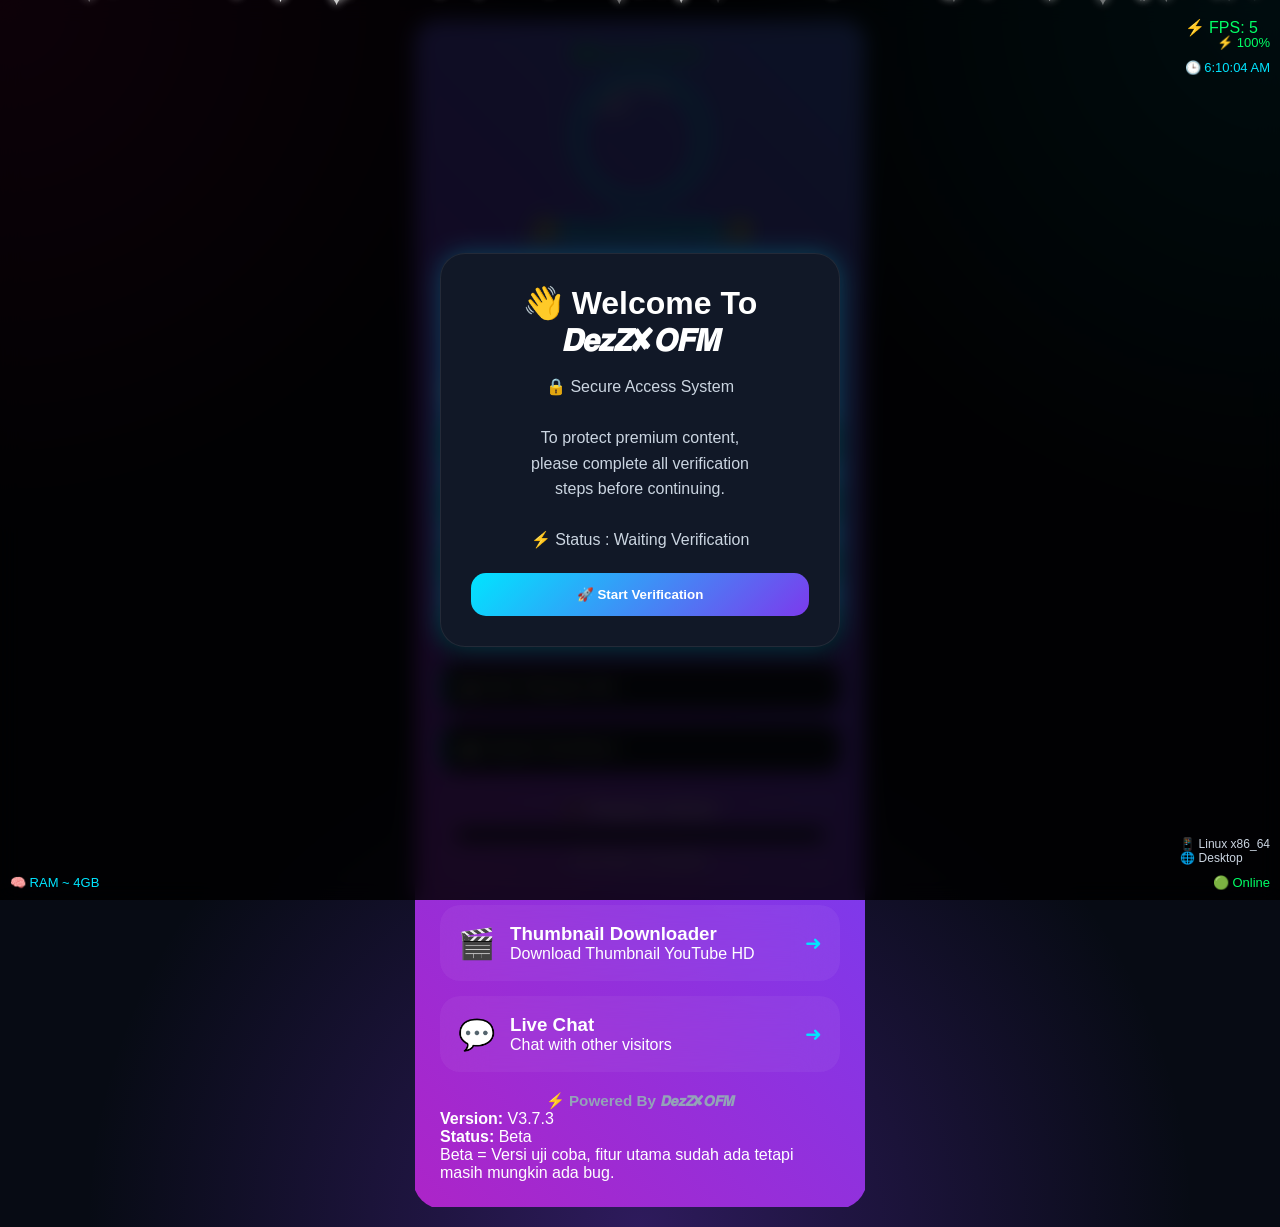
==== commit 34de8beb: "#1 masih beta" ====
--- a/index.html
+++ b/index.html
@@ -1,165 +1,140 @@
-<!DOCTYPE html>
-<html lang="id">
-<head>
-<meta charset="UTF-8">
-<meta name="viewport" content="width=device-width, initial-scale=1.0">
-<title> 𝘿𝙚𝙯𝙕✘𝙊𝙁𝙈  </title>
-
-<script src="https://cdn.jsdelivr.net/npm/tsparticles@2/tsparticles.bundle.min.js"></script>
-
-<link rel="icon" href="https://files.catbox.moe/7n2m2x.jpg">
-
-<script src="https://cdn.jsdelivr.net/npm/canvas-confetti@1.9.3/dist/confetti.browser.min.js"></script>
-
-<link rel="stylesheet" href="style.css">
-
-</head>
-<body>
-
-<div class="snow-container"></div>
-
-
-<div id="welcomeOverlay">
-  <div class="welcome-box">
-
-    <h1>👋 Welcome To 𝘿𝙚𝙯𝙕✘𝙊𝙁𝙈</h1>
-
-    <p>
-      🔒 Secure Access System<br><br>
-      To protect premium content,<br>
-      please complete all verification<br>
-      steps before continuing.
-      <br><br>
-      ⚡ Status : Waiting Verification
-    </p>
-
-    <input
-  id="loginName"
-  placeholder=" Enter name..."
->
-
-<button onclick="loginUser()">
-  🔐 Enter
-</button>
-
-<div id="userInfo"></div>
-
-
-<button
-  id="startBtn"
-  onclick="startWebsite()"
-  disabled>
-  🚀 Start Verification
-</button>
-
-    <p>
-      © 2026 - DezZ OFM<br>
-      All Rights Reserved
-    </p>
-    <button onclick="logoutUser()">
-  🚪 Logout
-</button>
-
-  </div>
-</div>
-
-<div class="container">
-
-  <div class="status-online">
-    <span class="dot"></span>
-    System Online
-  </div>
-
-  <div class="profile">
-    <img src="https://files.catbox.moe/7n2m2x.jpg" alt="DezZ OFM Profile">
-  </div>
-
-  <h1 class="magic-title" id="typingTitle"></h1>
-
-  <p class="description">
-    Complete all verification steps to unlock exclusive premium content.<br> GET FILE HOLOGRAM? LEWATIN STEP DI BAWAH INI TERLEBIH DAHULU.
-  </p>
-<h2>STEP SEBANYAK 6</h2>
-<div class="step" id="step1">📢 Join WhatsApp Channel</div>
-<div class="step" id="step2">▶️ Subscribe YouTube</div>
-<div class="step" id="step3">📡 Join Telegram</div>
-<div class="step" id="step4">🎵 Follow TikTok</div>
-<div class="step" id="step5">🤖 Start Telegram Bot</div>
-<div class="step" id="step6">☕ Support Sociabuzz</div>
-
-  <div class="progress-box">
-    <div class="progress-title">🚀 Progress Unlock</div>
-
-    <div class="progress-bar">
-      <div class="progress-fill" id="progressFill"></div>
-    </div>
-
-    <div class="progress-text" id="progressText">
-      0/6 Step Complete
-    </div>
-      
-  </div>
-
-  <div id="unlockMenu" class="unlock-grid" style="display:none;">
-    <button onclick="goLink(1)">CLAIM HOLOGRAM</button>
-    <button onclick="goLink(2)">DAGET & GETKEY MODS</button>
-    <button onclick="goLink(3)">GAMEMODE + CROSSHAIR VIP</button>
-    <button onclick="goLink(4)">Lone  Wolf Hack🔧 FFTH</button>
-  </div>
-
-<div class="feature-card" onclick="openThumbnail()">
-  <div class="icon">🎬</div>
-
-  <div class="info">
-    <h3>Thumbnail Downloader</h3>
-    <p>Download Thumbnail YouTube HD</p>
-  </div>
-
-  <div class="arrow">➜</div>
-</div>
-
-  <div class="feature-card" onclick="openChat()">
-  <div class="icon">💬</div>
-
-  <div class="info">
-    <h3>Live Chat</h3>
-    <p> Chat with other visitors</p>
-  </div>
-
-  <div class="arrow">➜</div>
-  </div>
-
-<div class="footer-premium">
-      <h3>⚡ Powered By 𝘿𝙚𝙯𝙕✘𝙊𝙁𝙈 </h3>
-      </div>
-      <div class="app-version">
-  <b>Version:</b> V1.5.1
-  <br><b>Status:</b> Dev.1<br>
-  Dev = Versi pengembangan yang sedang dikerjakan developer.
-  <br>
-<!--
-    Major: System Update |
-    Minor: Feature Update |
-    Patch: Bug Fix
-    contoh: 1.2.3
-    1 Major
-    2 Minor
-    3 Patch
- 
- Status:
-Alpha = Versi sangat awal, masih banyak bug dan fitur belum lengkap.
-Beta = Versi uji coba, fitur utama sudah ada tetapi masih mungkin ada bug.
-RC = Release Candidate, hampir siap rilis final, hanya menunggu pengecekan terakhir.
-Stable = Versi stabil dan resmi untuk digunakan semua pengguna.
-Dev = Versi pengembangan yang sedang dikerjakan developer.
-Hotfix = Update darurat untuk memperbaiki bug atau masalah penting.
--->
-      
-</div>
-
-<script type="module" src="chat.js"></script>
-<script type="module" src="auth.js"></script>
-<script src="dezz.js"></script>
-
-</body>
+<!DOCTYPE html>
+<html lang="id">
+<head>
+<meta charset="UTF-8">
+<meta name="viewport" content="width=device-width, initial-scale=1.0">
+<title> 𝘿𝙚𝙯𝙕✘𝙊𝙁𝙈  </title>
+
+<script src="https://cdn.jsdelivr.net/npm/tsparticles@2/tsparticles.bundle.min.js"></script>
+
+<link rel="icon" href="https://files.catbox.moe/7n2m2x.jpg">
+
+<script src="https://cdn.jsdelivr.net/npm/canvas-confetti@1.9.3/dist/confetti.browser.min.js"></script>
+
+<link rel="stylesheet" href="style.css">
+
+</head>
+<body>
+
+<div class="snow-container"></div>
+
+
+<div id="welcomeOverlay">
+  <div class="welcome-box">
+
+    <h1>👋 Welcome To 𝘿𝙚𝙯𝙕✘𝙊𝙁𝙈</h1>
+
+    <p>
+      🔒 Secure Access System<br><br>
+      To protect premium content,<br>
+      please complete all verification<br>
+      steps before continuing.
+      <br><br>
+      ⚡ Status : Waiting Verification
+    </p>
+
+<button id="startBtn" onclick="startWebsite()">
+  🚀 Start Verification
+</button>
+
+  </div>
+</div>
+
+<div class="container">
+
+  <div class="status-online">
+    <span class="dot"></span>
+    System Online
+  </div>
+
+  <div class="profile">
+    <img src="https://files.catbox.moe/7n2m2x.jpg" alt="DezZ OFM Profile">
+  </div>
+
+  <h1 class="magic-title" id="typingTitle"></h1>
+
+  <p class="description">
+    Complete all verification steps to unlock exclusive premium content.<br> GET FILE HOLOGRAM? LEWATIN STEP DI BAWAH INI TERLEBIH DAHULU.
+  </p>
+<h2>STEP SEBANYAK 6</h2>
+<div class="step" id="step1">📢 Join WhatsApp Channel</div>
+<div class="step" id="step2">▶️ Subscribe YouTube</div>
+<div class="step" id="step3">📡 Join Telegram</div>
+<div class="step" id="step4">🎵 Follow TikTok</div>
+<div class="step" id="step5">🤖 Start Telegram Bot</div>
+<div class="step" id="step6">☕ Support Sociabuzz</div>
+
+  <div class="progress-box">
+    <div class="progress-title">🚀 Progress Unlock</div>
+
+    <div class="progress-bar">
+      <div class="progress-fill" id="progressFill"></div>
+    </div>
+
+    <div class="progress-text" id="progressText">
+      0/6 Step Complete
+    </div>
+      
+  </div>
+
+  <div id="unlockMenu" class="unlock-grid" style="display:none;">
+    <button onclick="goLink(1)">CLAIM HOLOGRAM</button>
+    <button onclick="goLink(2)">DAGET & GETKEY MODS</button>
+    <button onclick="goLink(3)">GAMEMODE + CROSSHAIR VIP</button>
+    <button onclick="goLink(4)">Lone  Wolf Hack🔧 FFTH</button>
+  </div>
+
+<div class="feature-card" onclick="openThumbnail()">
+  <div class="icon">🎬</div>
+
+  <div class="info">
+    <h3>Thumbnail Downloader</h3>
+    <p>Download Thumbnail YouTube HD</p>
+  </div>
+
+  <div class="arrow">➜</div>
+</div>
+
+  <div class="feature-card" onclick="openChat()">
+  <div class="icon">💬</div>
+
+  <div class="info">
+    <h3>Live Chat</h3>
+    <p> Chat with other visitors</p>
+  </div>
+
+  <div class="arrow">➜</div>
+  </div>
+
+<div class="footer-premium">
+      <h3>⚡ Powered By 𝘿𝙚𝙯𝙕✘𝙊𝙁𝙈 </h3>
+      </div>
+      <div class="app-version">
+  <b>Version:</b> V3.7.3
+  <br><b>Status: </b>Beta<br>
+  Beta = Versi uji coba, fitur utama sudah ada tetapi masih mungkin ada bug.
+  <br>
+<!--
+    Major: System Update |
+    Minor: Feature Update |
+    Patch: Bug Fix
+    contoh: 1.2.3
+    1 Major
+    2 Minor
+    3 Patch
+ 
+ Status:
+Alpha = Versi sangat awal, masih banyak bug dan fitur belum lengkap.
+Beta = Versi uji coba, fitur utama sudah ada tetapi masih mungkin ada bug.
+RC = Release Candidate, hampir siap rilis final, hanya menunggu pengecekan terakhir.
+Stable = Versi stabil dan resmi untuk digunakan semua pengguna.
+Dev = Versi pengembangan yang sedang dikerjakan developer.
+Hotfix = Update darurat untuk memperbaiki bug atau masalah penting.
+-->
+      
+</div>
+
+<script src="dezz.js"></script>
+
+</body>
 </html>
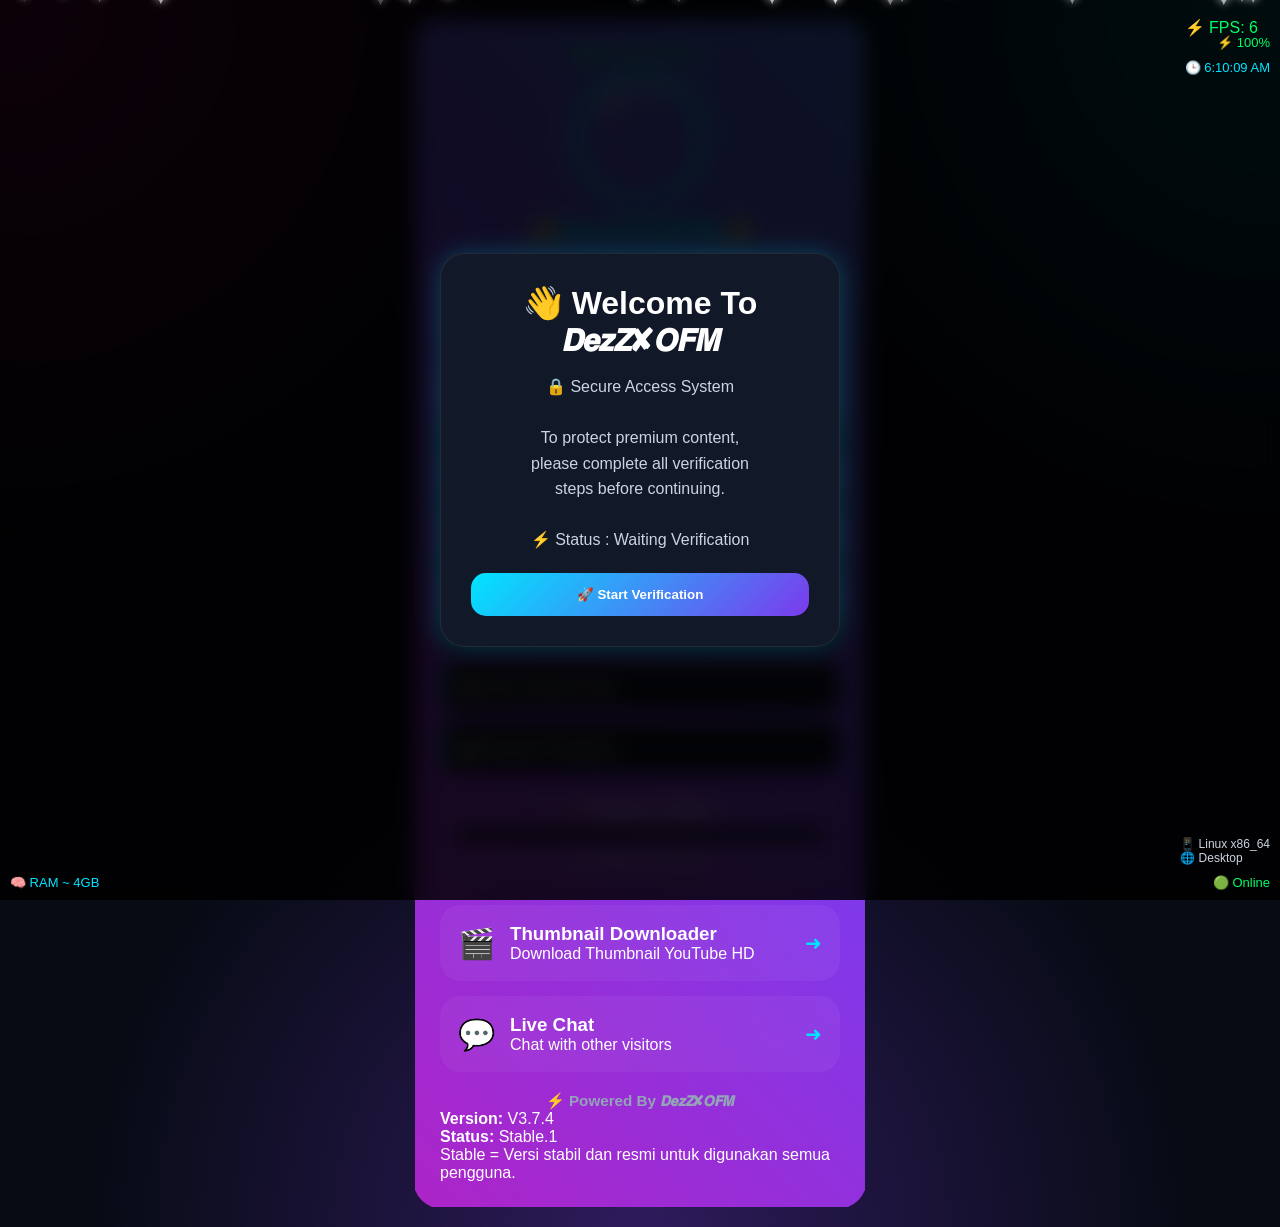
==== commit a74eaa99: "Add files via upload" ====
--- a/index.html
+++ b/index.html
@@ -110,9 +110,9 @@
       <h3>⚡ Powered By 𝘿𝙚𝙯𝙕✘𝙊𝙁𝙈 </h3>
       </div>
       <div class="app-version">
-  <b>Version:</b> V3.7.3
-  <br><b>Status: </b>Beta<br>
-  Beta = Versi uji coba, fitur utama sudah ada tetapi masih mungkin ada bug.
+  <b>Version:</b> V3.7.4
+  <br><b>Status: </b>Stable.1<br>
+  Stable = Versi stabil dan resmi untuk digunakan semua pengguna.
   <br>
 <!--
     Major: System Update |
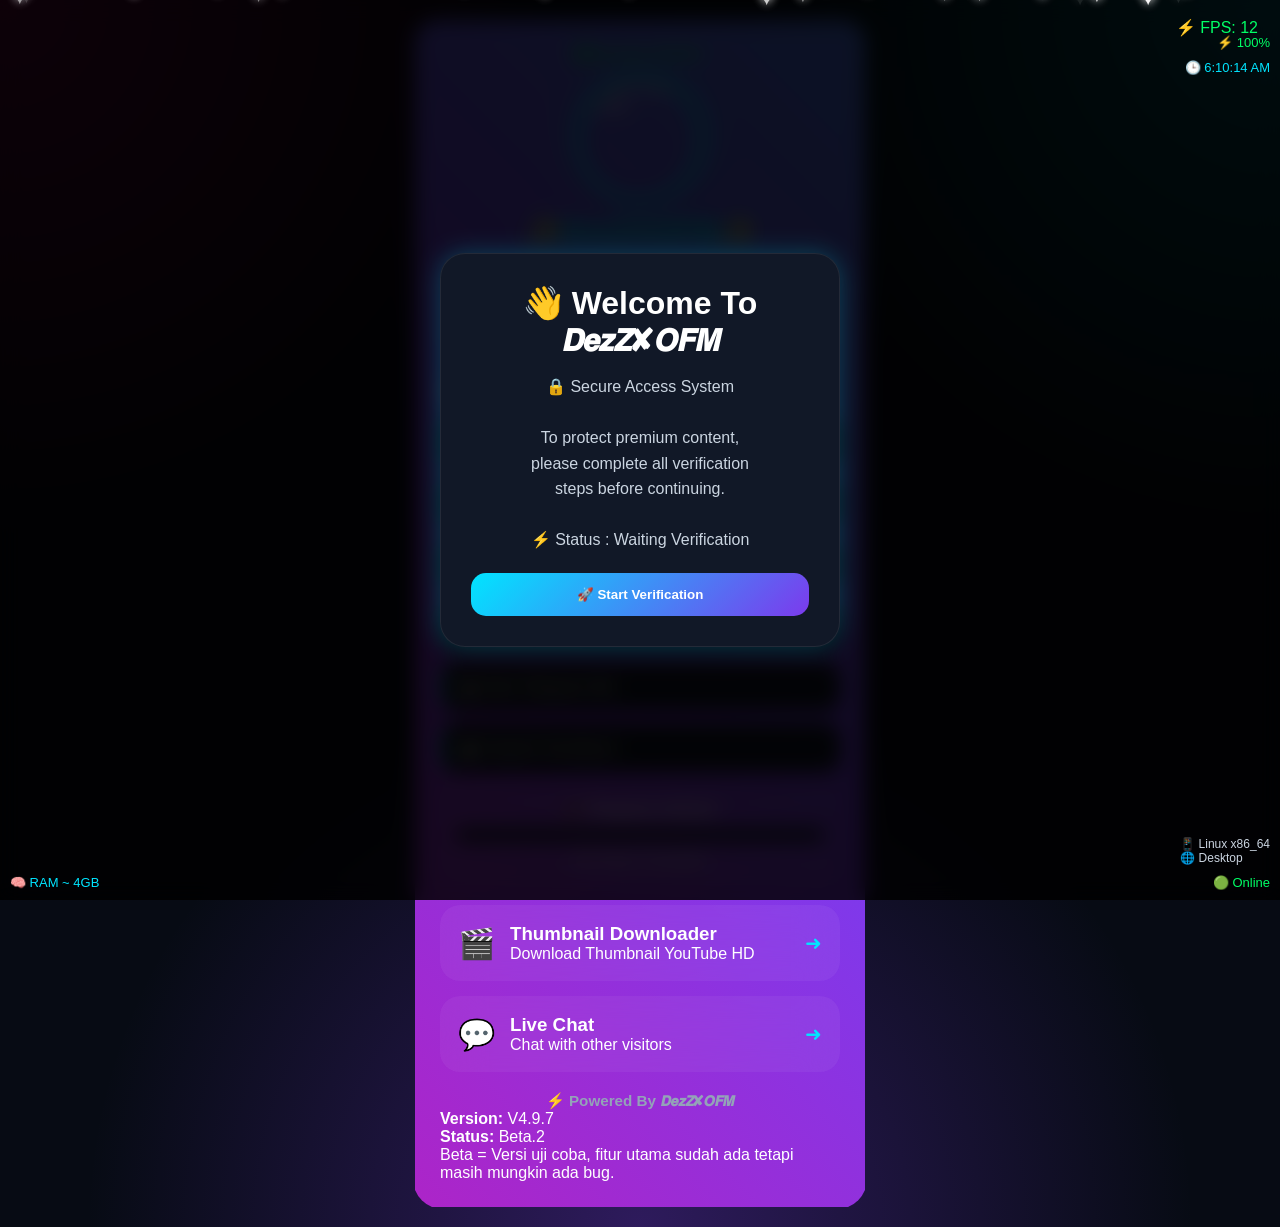
==== commit dc3feaa9: "#2 #2" ====
--- a/index.html
+++ b/index.html
@@ -54,7 +54,7 @@
   <h1 class="magic-title" id="typingTitle"></h1>
 
   <p class="description">
-    Complete all verification steps to unlock exclusive premium content.<br> GET FILE HOLOGRAM? LEWATIN STEP DI BAWAH INI TERLEBIH DAHULU.
+    Complete all verification steps to unlock exclusive premium content.<br> GET FILE HOLOGRAM, KEY, MODS APP? LEWATIN STEP DI BAWAH INI TERLEBIH DAHULU.
   </p>
 <h2>STEP SEBANYAK 6</h2>
 <div class="step" id="step1">📢 Join WhatsApp Channel</div>
@@ -79,9 +79,35 @@
 
   <div id="unlockMenu" class="unlock-grid" style="display:none;">
     <button onclick="goLink(1)">CLAIM HOLOGRAM</button>
-    <button onclick="goLink(2)">DAGET & GETKEY MODS</button>
+    <button onclick="goLink(2)">QuickEdit_1.12.6 Mods</button>
     <button onclick="goLink(3)">GAMEMODE + CROSSHAIR VIP</button>
     <button onclick="goLink(4)">Lone  Wolf Hack🔧 FFTH</button>
+    <button onclick="goLink(5)">Web EMOTE FREE FIRE (SHADOW) </button>
+    <button onclick="goLink(6)">INDIA VPN_1.6.1.apks</button>
+    <button onclick="goLink(7)">ZArchiver Pro</button>
+    <button onclick="goLink(8)">MT MANAGER NEW UPDATES</button>
+    <button onclick="goLink(9)">Shizuku NEW update</button>
+    <button onclick="goLink(10)">ALIGHT MOTION</button>
+    <button onclick="goLink(11)">UM ULTRA MOTION  NEW  version 5.3.2</button>
+    <button onclick="goLink(12)">📦ALIGHT MOTION V1</button>
+    <button onclick="goLink(13)">📦CAPCUT 32Bit</button>
+    <button onclick="goLink(14)">📦WINK PRO</button>
+    <button onclick="goLink(15)">📦SPOTIFY PREM</button>
+    <button onclick="goLink(16)">📦NONTON FILM/ANIME GRATIS</button>
+    <button onclick="goLink(17)">GET KEY 🔑 CUBAN</button>
+    <button onclick="goLink(18)">GET KEY 🔑Aincrad </button>
+    <button onclick="goLink(19)">GET KEY 🔑 Neko Mod V20 No Log Song Song</button>
+    <button onclick="goLink(20)">GET KEY 🔑 MOD Klel-Yuim</button>
+    <button onclick="goLink(21)">GET KEY 🔑 S3 HACKS APK MOD</button>
+    <button onclick="goLink(22)">GET KEY 🔑 GOX X MODS</button>
+    <button onclick="goLink(23)">GET KEY 🔑 CRITICAL XR APK </button>
+    <button onclick="goLink(24)">GET KEY 🔑 MK FREE FIRE</button>
+    <button onclick="goLink(25)">GET KEY 🔑 YSM TEAM</button>
+    <button onclick="goLink(26)">Free Fire MAX_2.127.1  NEW UPDATES OBB54</button>    
+    <button onclick="goLink(27)">FreeFire Global NEW UPDATES OBB54</button>
+   <button onclick="goLink(28)">GET KEY 🔑  GRINGO</button>
+
+    
   </div>
 
 <div class="feature-card" onclick="openThumbnail()">
@@ -95,7 +121,7 @@
   <div class="arrow">➜</div>
 </div>
 
-  <div class="feature-card" onclick="openChat()">
+  <div class="feature-card" onclick="openlogin()">
   <div class="icon">💬</div>
 
   <div class="info">
@@ -104,17 +130,19 @@
   </div>
 
   <div class="arrow">➜</div>
-  </div>
+</a>
+</div>
 
 <div class="footer-premium">
       <h3>⚡ Powered By 𝘿𝙚𝙯𝙕✘𝙊𝙁𝙈 </h3>
       </div>
       <div class="app-version">
-  <b>Version:</b> V3.7.4
-  <br><b>Status: </b>Stable.1<br>
-  Stable = Versi stabil dan resmi untuk digunakan semua pengguna.
+  <b>Version:</b> V4.9.7
+  <br><b>Status: </b>Beta.2<br>
+  Beta = Versi uji coba, fitur utama sudah ada tetapi masih mungkin ada bug.
   <br>
 <!--
+V4.9.6
     Major: System Update |
     Minor: Feature Update |
     Patch: Bug Fix
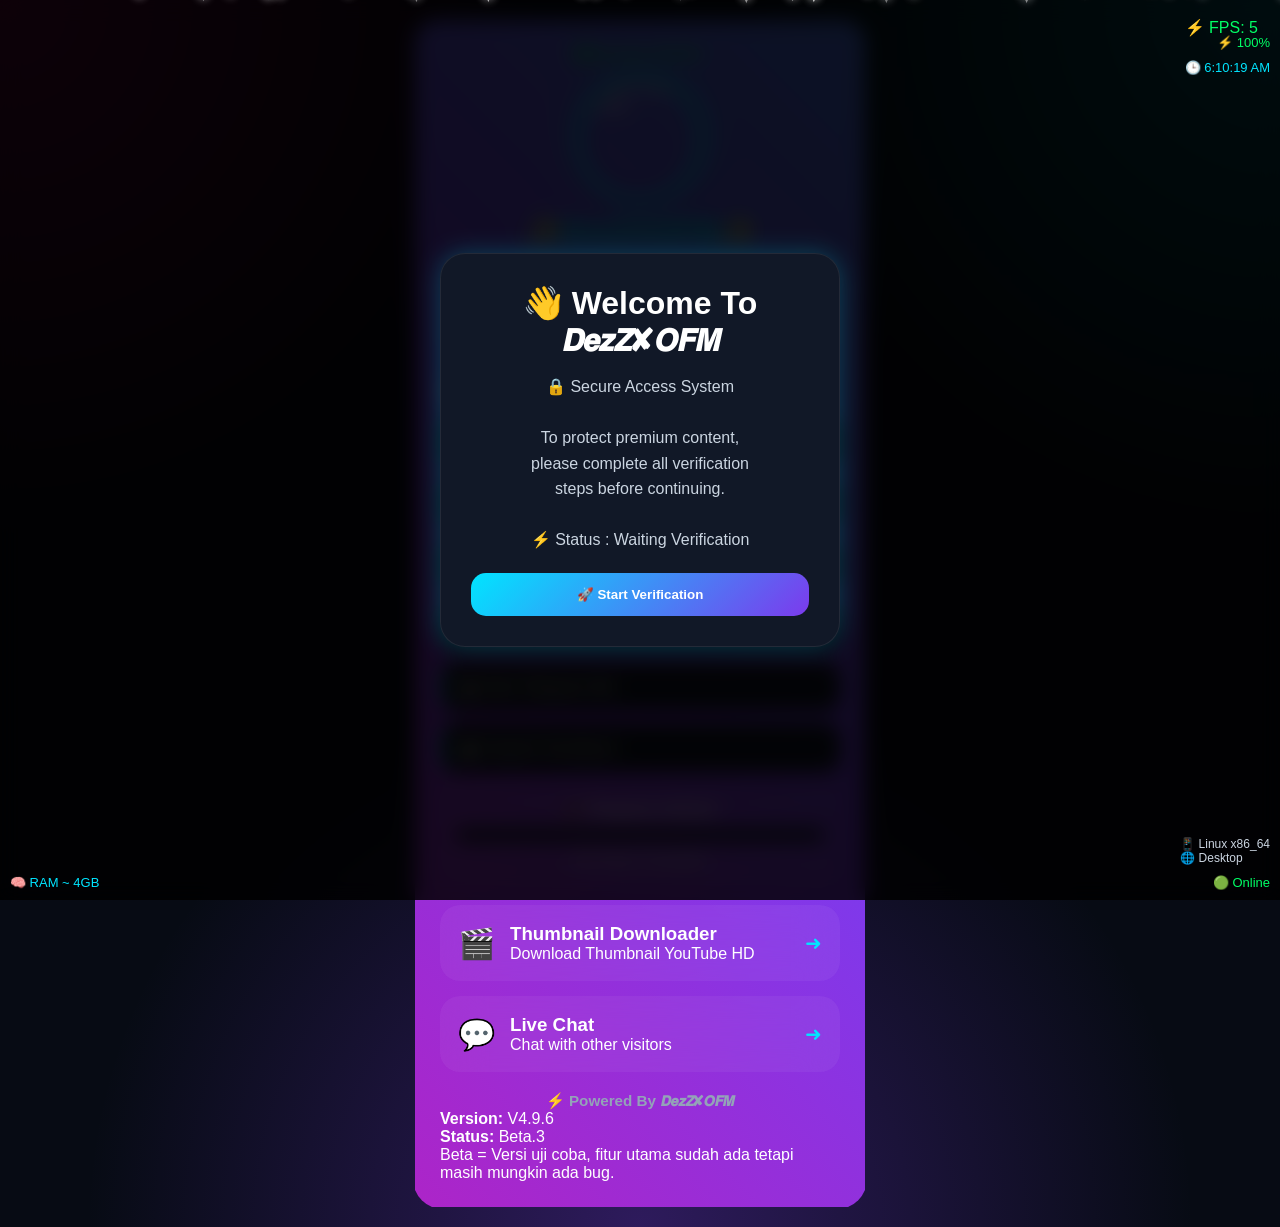
==== commit 4d36cdea: "Add files via upload" ====
--- a/index.html
+++ b/index.html
@@ -48,7 +48,7 @@
   </div>
 
   <div class="profile">
-    <img src="https://files.catbox.moe/7n2m2x.jpg" alt="DezZ OFM Profile">
+    <img src="https://iili.io/C5r365x.th.jpg" alt="DezZ OFM Profile">
   </div>
 
   <h1 class="magic-title" id="typingTitle"></h1>
@@ -137,8 +137,8 @@
       <h3>⚡ Powered By 𝘿𝙚𝙯𝙕✘𝙊𝙁𝙈 </h3>
       </div>
       <div class="app-version">
-  <b>Version:</b> V4.9.7
-  <br><b>Status: </b>Beta.2<br>
+  <b>Version:</b> V4.9.6
+  <br><b>Status: </b>Beta.3<br>
   Beta = Versi uji coba, fitur utama sudah ada tetapi masih mungkin ada bug.
   <br>
 <!--
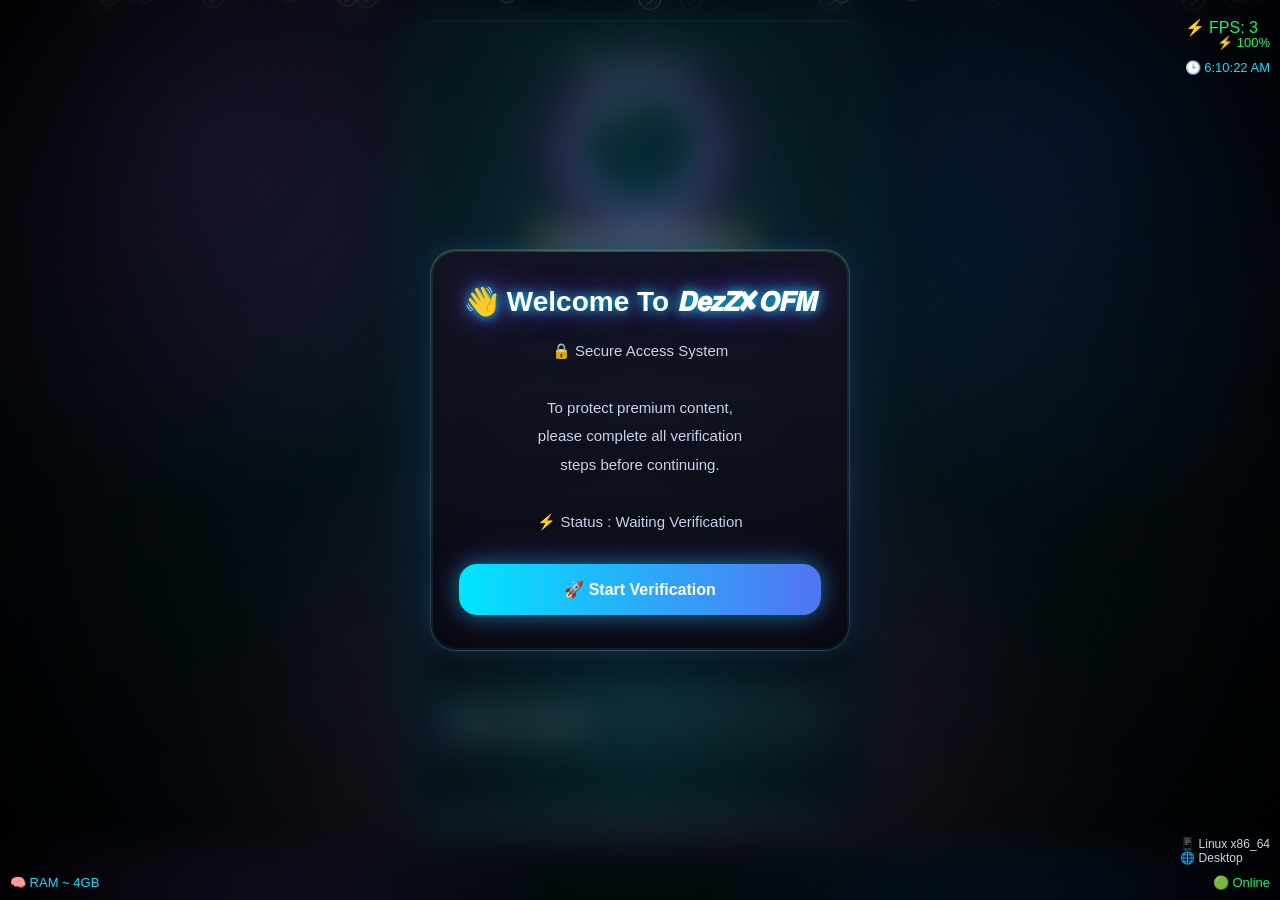
==== commit ecc1e50b: "Add files via upload" ====
--- a/index.html
+++ b/index.html
@@ -3,7 +3,7 @@
 <head>
 <meta charset="UTF-8">
 <meta name="viewport" content="width=device-width, initial-scale=1.0">
-<title> 𝘿𝙚𝙯𝙕✘𝙊𝙁𝙈  </title>
+<title>𝘿𝙚𝙯𝙕✘𝙊𝙁𝙈</title>
 
 <script src="https://cdn.jsdelivr.net/npm/tsparticles@2/tsparticles.bundle.min.js"></script>
 
@@ -56,13 +56,23 @@
   <p class="description">
     Complete all verification steps to unlock exclusive premium content.<br> GET FILE HOLOGRAM, KEY, MODS APP? LEWATIN STEP DI BAWAH INI TERLEBIH DAHULU.
   </p>
-<h2>STEP SEBANYAK 6</h2>
-<div class="step" id="step1">📢 Join WhatsApp Channel</div>
-<div class="step" id="step2">▶️ Subscribe YouTube</div>
-<div class="step" id="step3">📡 Join Telegram</div>
-<div class="step" id="step4">🎵 Follow TikTok</div>
-<div class="step" id="step5">🤖 Start Telegram Bot</div>
-<div class="step" id="step6">☕ Support Sociabuzz</div>
+<h2 class="step-title">STEP SEBANYAK 6</h2>
+
+<div class="step-list">
+
+    <div class="step" id="step1">📢 Join WhatsApp Channel</div>
+
+    <div class="step" id="step2">▶️ Subscribe YouTube</div>
+
+    <div class="step" id="step3">📡 Join Telegram</div>
+
+    <div class="step" id="step4">🎵 Follow TikTok</div>
+
+    <div class="step" id="step5">🤖 Start Telegram Bot</div>
+
+    <div class="step" id="step6">☕ Support Sociabuzz</div>
+
+</div>
 
   <div class="progress-box">
     <div class="progress-title">🚀 Progress Unlock</div>
@@ -130,17 +140,28 @@
   </div>
 
   <div class="arrow">➜</div>
-</a>
+
 </div>
 
-<div class="footer-premium">
-      <h3>⚡ Powered By 𝘿𝙚𝙯𝙕✘𝙊𝙁𝙈 </h3>
-      </div>
-      <div class="app-version">
-  <b>Version:</b> V4.9.6
-  <br><b>Status: </b>Beta.3<br>
-  Beta = Versi uji coba, fitur utama sudah ada tetapi masih mungkin ada bug.
-  <br>
+<div class="footer">
+
+    <div class="footer-premium">
+        <h3>⚡ Powered By 𝘿𝙚𝙯𝙕✘𝙊𝙁𝙈</h3>
+    </div>
+
+    <div class="app-version">
+
+        <b>Version:</b> V4.10.6
+
+        <br>
+
+        <b>Status:</b> Stable
+
+        <br>
+
+        Stable = Versi stabil dan resmi untuk digunakan semua pengguna.
+
+    </div>
 <!--
 V4.9.6
     Major: System Update |
--- a/style.css
+++ b/style.css
@@ -1,1054 +1,1574 @@
-*{
-  margin:0;
-  padding:0;
-  box-sizing:border-box;
-  font-family:'Segoe UI',sans-serif;
-}
-
-body{
-  min-height:100vh;
-  padding:20px;
-
-  display:flex;
-  justify-content:center;
-  align-items:center;
-
-  color:white;
-
-  background:
-  radial-gradient(circle at top left,#ff008855,transparent 30%),
-  radial-gradient(circle at top right,#00e5ff55,transparent 30%),
-  radial-gradient(circle at bottom,#7c3aed55,transparent 40%),
-  #070b14;
-
-  overflow-x:hidden;
-}
-
-/* CONTAINER */
-
-.container{
-  position:relative;
-  width:95%;
-  max-width:450px;
-  padding:25px;
-  margin:auto;
-  overflow:hidden;
-}
-
-/* VERSION */
-
-.version-badge{
-  text-align:center;
-  margin-bottom:15px;
-
-  padding:8px;
-
-  border-radius:50px;
-
-  background:
-  linear-gradient(
-  90deg,
-  #00e5ff,
-  #7c3aed);
-
-  font-weight:bold;
-}
-
-/* PROFILE */
-
-.profile{
-  display:flex;
-  justify-content:center;
-  margin-bottom:15px;
-}
-
-.profile img{
-  width:120px;
-  height:120px;
-
-  border-radius:50%;
-  object-fit:cover;
-
-  border:3px solid #00e5ff;
-
-  box-shadow:
-  0 0 20px #00e5ff,
-  0 0 40px #00e5ff55;
-
-  animation:floatProfile 3s ease-in-out infinite;
-}
-
-@keyframes floatProfile{
-  0%,100%{
-    transform:translateY(0);
-  }
-
-  50%{
-    transform:translateY(-8px);
-  }
-}
-
-/* STATUS */
-
-.status-online{
-  text-align:center;
-  margin-bottom:15px;
-
-  color:#00ff66;
-  font-weight:bold;
-}
-
-.dot{
-  width:10px;
-  height:10px;
-
-  border-radius:50%;
-  background:#00ff66;
-
-  display:inline-block;
-
-  box-shadow:
-  0 0 10px #00ff66,
-  0 0 20px #00ff66;
-
-  animation:blink 1s infinite;
-}
-
-@keyframes blink{
-  50%{
-    opacity:.3;
-  }
-}
-
-/* TITLE */
-
-.magic-title{
-  text-align:center;
-
-  font-size:30px;
-  font-weight:800;
-
-  margin-bottom:10px;
-
-  color:white;
-
-  text-shadow:
-  0 0 10px #00e5ff,
-  0 0 20px #ff0088;
-}
-
-.description{
-  text-align:center;
-
-  color:#b8c1d1;
-
-  line-height:1.7;
-
-  margin-bottom:20px;
-
-  font-size:14px;
-}
-
-/* STATS */
-
-.stats-box{
-  display:flex;
-  gap:8px;
-  margin:20px 0;
-}
-
-.stats-box div{
-  flex:1;
-
-  text-align:center;
-
-  padding:12px;
-
-  background:#111827;
-
-  border-radius:15px;
-}
-
-.stats-box h3{
-  color:#00e5ff;
-  margin-bottom:5px;
-}
-
-.stats-box span{
-  font-size:12px;
-  color:#cbd5e1;
-}
-
-/* STEPS */
-
-.step{
-  margin:12px 0;
-  padding:15px;
-
-  border-radius:15px;
-
-  background:#111827;
-
-  border-left:4px solid #00e5ff;
-
-  cursor:pointer;
-
-  transition:.3s;
-}
-
-.step:hover{
-  transform:translateX(8px);
-
-  box-shadow:
-  0 0 15px rgba(0,229,255,.25);
-}
-
-.step.done{
-  background:
-  linear-gradient(
-  135deg,
-  #16a34a,
-  #22c55e);
-
-  border-left:none;
-}
-
-/* PROGRESS */
-
-.progress-box{
-  margin-bottom:20px;
-  padding:15px;
-
-  background:rgba(255,255,255,.05);
-
-  border-radius:15px;
-
-  border:1px solid rgba(255,255,255,.08);
-}
-
-.progress-title{
-  font-weight:bold;
-  margin-bottom:10px;
-  text-align:center;
-}
-
-.progress-bar{
-  width:100%;
-  height:12px;
-
-  border-radius:50px;
-
-  overflow:hidden;
-
-  background:#111827;
-}
-
-.progress-fill{
-  width:0%;
-  height:100%;
-
-  border-radius:50px;
-
-  transition:.5s;
-
-  background:
-  linear-gradient(
-  90deg,
-  #00e5ff,
-  #a855f7);
-}
-
-.progress-text{
-  margin-top:10px;
-
-  text-align:center;
-
-  color:#cbd5e1;
-}
-
-/* UNLOCK BUTTONS */
-
-.unlock-grid{
-  display:grid;
-  grid-template-columns:repeat(2,1fr);
-
-  gap:10px;
-
-  margin-top:15px;
-}
-
-.unlock-grid button{
-  padding:12px;
-
-  border:none;
-  border-radius:12px;
-
-  color:white;
-  font-weight:bold;
-
-  cursor:pointer;
-
-  background:
-  linear-gradient(
-  135deg,
-  #ff0088,
-  #00e5ff);
-
-  transition:.3s;
-
-  box-shadow:
-  0 0 15px #00e5ff55;
-}
-
-.unlock-grid button:hover{
-  transform:translateY(-5px);
-
-  box-shadow:
-  0 0 25px #00e5ff,
-  0 0 35px #ff0088;
-}
-
-/* FOOTER */
-
-.footer-premium{
-  text-align:center;
-  margin-top:20px;
-
-  color:#94a3b8;
-
-  font-size:13px;
-}
-
-/* WELCOME */
-
-#welcomeOverlay{
-  position:fixed;
-  inset:0;
-
-  background:rgba(0,0,0,.85);
-  backdrop-filter:blur(10px);
-
-  display:flex;
-  justify-content:center;
-  align-items:center;
-
-  z-index:9999;
-}
-
-.welcome-box{
-  width:90%;
-  max-width:400px;
-
-  text-align:center;
-
-  padding:30px;
-
-  border-radius:25px;
-
-  background:#111827;
-
-  border:1px solid rgba(255,255,255,.08);
-
-  box-shadow:
-  0 0 25px rgba(0,229,255,.25);
-
-  animation:popup .4s ease;
-}
-
-@keyframes popup{
-  from{
-    transform:scale(.8);
-    opacity:0;
-  }
-
-  to{
-    transform:scale(1);
-    opacity:1;
-  }
-}
-
-.welcome-box h1{
-  margin-bottom:15px;
-}
-
-.welcome-box p{
-  color:#cbd5e1;
-  line-height:1.6;
-}
-
-.welcome-box button{
-  margin-top:20px;
-
-  border:none;
-
-  padding:14px 25px;
-
-  border-radius:15px;
-
-  cursor:pointer;
-
-  color:white;
-  font-weight:bold;
-
-  background:
-  linear-gradient(
-  135deg,
-  #00e5ff,
-  #7c3aed);
-}
-
-/* SCROLLBAR */
-
-::-webkit-scrollbar{
-  width:5px;
-}
-
-::-webkit-scrollbar-thumb{
-  background:#00e5ff;
-  border-radius:10px;
-}
-.snowflake{
-  position:absolute;
-  top:-50px;
-  color:white;
-  user-select:none;
-  animation:snowFall linear infinite;
-}
-
-@keyframes snowFall{
-  from{
-    transform:translateY(-50px) rotate(0deg);
-  }
-  to{
-    transform:translateY(110vh) rotate(360deg);
-  }
-}
-.snow-container{
-  position:fixed;
-  top:0;
-  left:0;
-  width:100%;
-  height:100%;
-  pointer-events:none; /* supaya tombol masih bisa diklik */
-  z-index:99999;
-  overflow:hidden;
-}
-/* ULTRA PREMIUM EFFECT */
-
-.container{
-  animation:floatCard 5s ease-in-out infinite;
-}
-
-@keyframes floatCard{
-  0%,100%{
-    transform:translateY(0);
-  }
-  50%{
-    transform:translateY(-8px);
-  }
-}
-
-/* BORDER GLOW BERGERAK */
-
-.container::before{
-  content:"";
-  position:absolute;
-  inset:-2px;
-  border-radius:30px;
-
-  background:linear-gradient(
-  45deg,
-  #00e5ff,
-  #ff0088,
-  #7c3aed,
-  #00e5ff);
-
-  background-size:400% 400%;
-
-  z-index:-1;
-
-  animation:borderMove 6s linear infinite;
-}
-
-@keyframes borderMove{
-  0%{
-    background-position:0% 50%;
-  }
-  100%{
-    background-position:400% 50%;
-  }
-}
-
-/* PROFILE GLOW */
-
-.profile img{
-  animation:
-  floatProfile 3s ease-in-out infinite,
-  pulseGlow 2s infinite;
-}
-
-@keyframes pulseGlow{
-  0%,100%{
-    box-shadow:
-    0 0 20px #00e5ff,
-    0 0 40px #00e5ff55;
-  }
-
-  50%{
-    box-shadow:
-    0 0 35px #00e5ff,
-    0 0 60px #ff0088;
-  }
-}
-
-/* TITLE RGB */
-
-.magic-title{
-  animation:rgbTitle 5s linear infinite;
-}
-
-@keyframes rgbTitle{
-  0%{
-    text-shadow:
-    0 0 10px #00e5ff;
-  }
-
-  50%{
-    text-shadow:
-    0 0 15px #ff0088;
-  }
-
-  100%{
-    text-shadow:
-    0 0 10px #00ff66;
-  }
-}
-
-/* STEP SHINE */
-
-.step{
-  position:relative;
-  overflow:hidden;
-}
-
-.step::before{
-  content:"";
-  position:absolute;
-
-  top:0;
-  left:-120%;
-
-  width:60%;
-  height:100%;
-
-  background:
-  linear-gradient(
-  90deg,
-  transparent,
-  rgba(255,255,255,.25),
-  transparent);
-
-  transition:.6s;
-}
-
-.step:hover::before{
-  left:150%;
-}
-
-/* BUTTON RGB */
-
-.unlock-grid button{
-  background-size:300% 300%;
-
-  animation:rgbBtn 4s linear infinite;
-}
-
-@keyframes rgbBtn{
-  0%{
-    background-position:0% 50%;
-  }
-  100%{
-    background-position:300% 50%;
-  }
-}
-
-/* STATUS ONLINE */
-
-.dot{
-  animation:
-  blink 1s infinite,
-  pulseOnline 1.5s infinite;
-}
-
-@keyframes pulseOnline{
-  0%,100%{
-    box-shadow:
-    0 0 10px #00ff66;
-  }
-
-  50%{
-    box-shadow:
-    0 0 25px #00ff66,
-    0 0 45px #00ff66;
-  }
-}
-
-/* GLASS EFFECT */
-
-.welcome-box,
-.progress-box,
-.stats-box div{
-  backdrop-filter:blur(25px);
-}
-
-/* SNOW LEBIH KEREN */
-
-.snowflake{
-  position:fixed;
-  top:-20px;
-  color:white;
-  pointer-events:none;
-
-  text-shadow:
-  0 0 10px white;
-
-  animation:snowFall linear infinite;
-}
-
-@keyframes snowFall{
-  0%{
-    transform:
-    translateY(-50px)
-    rotate(0deg);
-  }
-
-  100%{
-    transform:
-    translateY(120vh)
-    rotate(360deg);
-  }
-}
-.thumbnail-page{
-  min-height:100vh;
-  display:flex;
-  justify-content:center;
-  align-items:center;
-  padding:20px;
-}
-
-.thumbnail-container{
-  width:100%;
-  max-width:500px;
-  padding:25px;
-  border-radius:25px;
-  background:rgba(15,23,42,.7);
-  backdrop-filter:blur(25px);
-  border:1px solid rgba(255,255,255,.08);
-  box-shadow:
-  0 0 25px rgba(0,229,255,.2),
-  0 0 50px rgba(124,58,237,.15);
-}
-
-.thumbnail-container h1{
-  text-align:center;
-  margin-bottom:20px;
-  text-shadow:
-  0 0 10px #00e5ff,
-  0 0 20px #ff0088;
-}
-
-.thumbnail-container input{
-  width:100%;
-  padding:14px;
-  border:none;
-  outline:none;
-  border-radius:15px;
-  background:#111827;
-  color:white;
-  margin-bottom:12px;
-}
-
-.thumb-btn,
-#downloadThumb{
-  width:100%;
-  display:block;
-  padding:14px;
-  border:none;
-  border-radius:15px;
-  text-decoration:none;
-  text-align:center;
-  color:white;
-  font-weight:bold;
-  cursor:pointer;
-  background:linear-gradient(
-    135deg,
-    #ff0088,
-    #00e5ff
-  );
-  margin-top:10px;
-}
-
-#thumbnail{
-  width:100%;
-  margin-top:15px;
-  border-radius:15px;
-  display:none;
-}
-.thumbnail-container{
-  animation: rgbBorder 5s linear infinite;
-}
-
-@keyframes rgbBorder{
-  0%{
-    box-shadow:
-    0 0 20px #00e5ff;
-  }
-
-  50%{
-    box-shadow:
-    0 0 30px #ff0088;
-  }
-
-  100%{
-    box-shadow:
-    0 0 20px #7c3aed;
-  }
-}
-.menu-card{
-  display:flex;
-  align-items:center;
-  gap:15px;
-
-  margin-top:15px;
-  padding:18px;
-
-  border-radius:20px;
-  cursor:pointer;
-
-  background:rgba(17,24,39,.8);
-  border:1px solid rgba(255,255,255,.08);
-
-  transition:.3s;
-
-  box-shadow:
-  0 0 15px rgba(0,229,255,.15);
-}
-
-.menu-card span{
-  font-size:35px;
-}
-
-.menu-card h3{
-  margin-bottom:5px;
-}
-
-.menu-card p{
-  font-size:13px;
-  color:#94a3b8;
-}
-
-.menu-card:hover{
-  transform:translateY(-5px);
-
-  box-shadow:
-  0 0 25px #00e5ff,
-  0 0 35px #ff008855;
-}
-
-.menu-card:active{
-  transform:scale(.97);
-}
-body{
-  animation:fadeIn .4s ease;
-}
-
-@keyframes fadeIn{
-  from{
-    opacity:0;
-  }
-  to{
-    opacity:1;
-  }
-}
-.feature-card{
-  display:flex;
-  align-items:center;
-  gap:15px;
-
-  padding:18px;
-  margin-top:15px;
-
-  border-radius:20px;
-
-  background:rgba(255,255,255,.05);
-  backdrop-filter:blur(20px);
-
-  cursor:pointer;
-  transition:.3s;
-}
-
-.feature-card:hover{
-  transform:translateX(8px);
-}
-
-.icon{
-  font-size:30px;
-}
-
-.info{
-  flex:1;
-}
-
-.arrow{
-  font-size:20px;
-  color:#00e5ff;
-}
-.thumbnail-container{
-  width:95%;
-  max-width:500px;
-
-  padding:25px;
-  margin:auto;
-
-  border-radius:25px;
-
-  background:rgba(15,23,42,.7);
-  backdrop-filter:blur(20px);
-
-  border:1px solid rgba(255,255,255,.08);
-
-  box-shadow:
-  0 0 25px rgba(0,229,255,.25);
-}
-
-.thumbnail-header{
-  text-align:center;
-  margin-bottom:20px;
-}
-
-.thumbnail-header img{
-  width:90px;
-  height:90px;
-  border-radius:50%;
-
-  border:3px solid #00e5ff;
-
-  box-shadow:
-  0 0 20px #00e5ff;
-}
-
-.thumbnail-header h1{
-  margin-top:15px;
-  font-size:26px;
-}
-
-.thumbnail-header p{
-  color:#94a3b8;
-  margin-top:5px;
-}
-
-.thumb-btn,
-.back-btn,
-#downloadThumb{
-  width:100%;
-  padding:14px;
-  margin-top:10px;
-
-  border:none;
-  border-radius:15px;
-
-  text-align:center;
-  text-decoration:none;
-
-  color:white;
-  font-weight:bold;
-
-  background:
-  linear-gradient(
-  135deg,
-  #ff0088,
-  #00e5ff);
-}
-
-#thumbnail{
-  width:100%;
-  margin-top:15px;
-
-  border-radius:15px;
-
-  display:none;
-
-  box-shadow:
-  0 0 20px rgba(0,229,255,.3);
-}
-/* =========================
-LIVE CHAT CSS FULL
-========================= */
-
-.chat-box{
-margin-top:20px;
-padding:20px;
-border-radius:20px;
-background:rgba(15,23,42,.65);
-backdrop-filter:blur(20px);
-border:1px solid rgba(255,255,255,.08);
-box-shadow:0 0 20px rgba(0,229,255,.15);
-}
-
-.chat-box h3,
-.container h1{
-text-align:center;
-margin-bottom:15px;
-color:#00e5ff;
-text-shadow:0 0 10px #00e5ff;
-}
-
-/* INPUT */
-
-#username,
-#message,
-#chatName,
-#chatInput{
-width:100%;
-padding:14px;
-border:none;
-outline:none;
-border-radius:15px;
-background:#111827;
-color:white;
-margin-top:10px;
-border:1px solid rgba(255,255,255,.05);
-transition:.3s;
-}
-
-#username:focus,
-#message:focus,
-#chatName:focus,
-#chatInput:focus{
-border-color:#00e5ff;
-box-shadow:0 0 15px rgba(0,229,255,.3);
-}
-
-#username::placeholder,
-#message::placeholder,
-#chatName::placeholder,
-#chatInput::placeholder{
-color:#94a3b8;
-}
-
-/* BUTTON */
-
-.chat-box button,
-.back-btn,
-button{
-width:100%;
-margin-top:12px;
-padding:14px;
-border:none;
-border-radius:15px;
-color:white;
-font-weight:bold;
-cursor:pointer;
-background:linear-gradient(
-135deg,
-#ff0088,
-#00e5ff
-);
-transition:.3s;
-}
-
-.chat-box button:hover,
-.back-btn:hover,
-button:hover{
-transform:translateY(-3px);
-box-shadow:
-0 0 20px #00e5ff,
-0 0 30px #ff0088;
-}
-
-.back-btn{
-margin-top:15px;
-background:linear-gradient(
-135deg,
-#00e5ff,
-#7c3aed
-);
-}
-
-/* CHAT AREA */
-
-#messages{
-margin-top:10px;
-height:600px;
-overflow-y:auto;
-padding:10px;
-border-radius:15px;
-background:#111827;
-border:1px solid rgba(255,255,255,.05);
-}
-
-/* SCROLL */
-
-#messages::-webkit-scrollbar{
-width:6px;
-}
-
-#messages::-webkit-scrollbar-thumb{
-background:#00e5ff;
-border-radius:10px;
-}
-
-/* MESSAGE CARD */
-
-.message{
-padding:12px;
-margin-bottom:10px;
-border-radius:12px;
-background:rgba(255,255,255,.05);
-animation:fadeIn .3s ease;
-}
-
-.message b{
-color:#00e5ff;
-display:block;
-margin-bottom:4px;
-}
-
-@keyframes fadeIn{
-from{
-opacity:0;
-transform:translateY(10px);
-}
-to{
-opacity:1;
-transform:translateY(0);
-}
-}
-.login-btn{
-  width:100%;
-  padding:14px;
-  border:none;
-  border-radius:15px;
-  cursor:pointer;
-  color:white;
-  font-weight:bold;
-  margin-bottom:10px;
-
-  background:linear-gradient(
-    135deg,
-    #4285F4,
-    #34A853
-  );
-}
-
-#userInfo{
-  text-align:center;
-  margin:10px 0;
-  color:#00ff66;
-  font-weight:bold;
-}
-
-#startBtn:disabled{
-  opacity:.5;
-  cursor:not-allowed;
-}+/* =========================================
+   RESET
+========================================= */
+
+*{
+    margin:0;
+    padding:0;
+    box-sizing:border-box;
+    font-family:'Segoe UI',sans-serif;
+}
+
+/* =========================================
+   BODY & BACKGROUND
+========================================= */
+
+body{
+    min-height:90vh;
+    padding:20px;
+
+    display:flex;
+    justify-content:center;
+
+    /* Hapus align-items:center */
+    align-items:flex-start;
+
+    overflow-y:auto;
+    overflow-x:hidden;
+
+    color:#fff;
+
+    background:
+    radial-gradient(circle at 15% 15%,#a855f755 0%,transparent 28%),
+    radial-gradient(circle at 85% 15%,#2563eb55 0%,transparent 30%),
+    radial-gradient(circle at 50% 100%,#ec489955 0%,transparent 45%),
+    linear-gradient(180deg,#06070d,#090b13,#05060a);
+}
+
+/* =========================================
+   BACKGROUND ANIMATION
+========================================= */
+
+@keyframes bgMove{
+
+    0%{
+        background-position:
+            0% 0%,
+            100% 0%,
+            50% 100%;
+    }
+
+    100%{
+        background-position:
+            20% 10%,
+            80% 0%,
+            40% 80%;
+    }
+
+}
+
+/* =========================================
+   CYBERPUNK GAME PANEL
+========================================= */
+
+.container{
+    position:relative;
+
+    width:95%;
+    max-width:460px;
+    max-height:90vh;
+
+    overflow-y:auto;
+    overflow-x:hidden;
+
+    padding:28px;
+    border-radius:28px;
+
+    border:2px solid transparent;
+
+    background:
+        linear-gradient(
+            180deg,
+            rgba(16,18,30,.96),
+            rgba(8,10,18,.98)
+        ) padding-box,
+
+        linear-gradient(
+            135deg,
+            #00e5ff,
+            #00bfff,
+            #7c3aed,
+            #ff2bd6,
+            #00e5ff
+        ) border-box;
+
+    background-size:100%,350%;
+
+    box-shadow:
+        0 20px 60px rgba(0,0,0,.65),
+        inset 0 1px rgba(255,255,255,.08),
+        inset 0 -1px rgba(255,255,255,.03),
+        0 0 20px rgba(0,229,255,.15);
+
+    backdrop-filter:blur(25px);
+
+    animation:
+        panelRGB 7s linear infinite,
+        floatCard 6s ease-in-out infinite;
+}
+
+@keyframes panelRGB{
+    0%{
+        background-position:0 0,0% 50%;
+    }
+    100%{
+        background-position:0 0,350% 50%;
+    }
+}
+
+.container::before{
+    content:"";
+
+    position:absolute;
+    inset:10px;
+
+    border-radius:20px;
+
+    border:1px solid rgba(255,255,255,.05);
+
+    pointer-events:none;
+}
+
+.container::after{
+    content:"";
+
+    position:absolute;
+    inset:-2px;
+
+    border-radius:30px;
+
+    background:linear-gradient(
+        90deg,
+        transparent,
+        rgba(0,229,255,.15),
+        transparent
+    );
+
+    filter:blur(20px);
+
+    z-index:-1;
+
+    animation:glowMove 4s linear infinite;
+}
+
+@keyframes glowMove{
+    from{
+        transform:translateX(-30%);
+    }
+    to{
+        transform:translateX(30%);
+    }
+}
+
+/* =========================================
+   CONTAINER FLOAT
+========================================= */
+
+@keyframes floatCard{
+
+    0%,100%{
+        transform:translateY(0);
+    }
+
+    50%{
+        transform:translateY(-8px);
+    }
+
+}
+
+/* =========================================
+   RGB BORDER ANIMATION
+========================================= */
+
+@keyframes borderRGB{
+
+    0%{
+        background-position:0% 50%;
+    }
+
+    100%{
+        background-position:300% 50%;
+    }
+
+}
+/* =========================================
+   VERSION BADGE
+========================================= */
+
+.version-badge{
+    display:flex;
+    justify-content:center;
+    align-items:center;
+
+    margin-bottom:18px;
+    padding:10px 18px;
+
+    border-radius:50px;
+
+    font-size:14px;
+    font-weight:700;
+    color:#fff;
+
+    background:linear-gradient(
+        90deg,
+        #00e5ff,
+        #7c3aed
+    );
+
+    box-shadow:
+        0 0 15px rgba(0,229,255,.25),
+        0 0 35px rgba(124,58,237,.25);
+}
+
+/* =========================================
+   PROFILE
+========================================= */
+
+.profile{
+    display:flex;
+    justify-content:center;
+    align-items:center;
+
+    margin-bottom:18px;
+}
+
+.profile img{
+    width:120px;
+    height:120px;
+
+    object-fit:cover;
+    border-radius:50%;
+
+    border:3px solid rgba(255,255,255,.15);
+
+    box-shadow:
+        0 0 20px #00e5ff,
+        0 0 45px #8b5cf6,
+        0 0 70px #ff0088;
+
+    animation:
+        floatProfile 3s ease-in-out infinite,
+        pulseGlow 2s ease-in-out infinite;
+}
+
+/* =========================================
+   PROFILE ANIMATION
+========================================= */
+
+@keyframes floatProfile{
+
+    0%,100%{
+        transform:translateY(0);
+    }
+
+    50%{
+        transform:translateY(-8px);
+    }
+
+}
+
+@keyframes pulseGlow{
+
+    0%,100%{
+        box-shadow:
+            0 0 20px #00e5ff,
+            0 0 45px #8b5cf6,
+            0 0 70px #ff0088;
+    }
+
+    50%{
+        box-shadow:
+            0 0 30px #00e5ff,
+            0 0 65px #8b5cf6,
+            0 0 100px #ff0088;
+    }
+
+}
+
+/* =========================================
+   STATUS ONLINE
+========================================= */
+
+.status-online{
+    display:flex;
+    justify-content:center;
+    align-items:center;
+    gap:8px;
+
+    margin-bottom:18px;
+
+    color:#00ff66;
+    font-size:15px;
+    font-weight:600;
+}
+
+.dot{
+    width:10px;
+    height:10px;
+
+    border-radius:50%;
+    background:#00ff66;
+
+    box-shadow:
+        0 0 10px #00ff66,
+        0 0 20px #00ff66;
+
+    animation:
+        blink 1s infinite,
+        pulseOnline 1.5s infinite;
+}
+
+@keyframes blink{
+
+    50%{
+        opacity:.35;
+    }
+
+}
+
+@keyframes pulseOnline{
+
+    0%,100%{
+        box-shadow:
+            0 0 10px #00ff66;
+    }
+
+    50%{
+        box-shadow:
+            0 0 20px #00ff66,
+            0 0 40px #00ff66;
+    }
+
+}
+
+/* =========================================
+   TITLE
+========================================= */
+
+.magic-title{
+    text-align:center;
+
+    margin-bottom:10px;
+
+    font-size:30px;
+    font-weight:800;
+    color:#fff;
+
+    animation:rgbTitle 5s linear infinite;
+}
+
+@keyframes rgbTitle{
+
+    0%{
+        text-shadow:0 0 10px #00e5ff;
+    }
+
+    50%{
+        text-shadow:
+            0 0 15px #ff0088,
+            0 0 30px #ff0088;
+    }
+
+    100%{
+        text-shadow:0 0 10px #00ff66;
+    }
+
+}
+
+/* =========================================
+   DESCRIPTION
+========================================= */
+
+.description{
+    margin-bottom:22px;
+
+    text-align:center;
+
+    color:#b8c1d1;
+    font-size:14px;
+    line-height:1.8;
+}
+/* =========================================
+   STATS BOX
+========================================= */
+
+.stats-box{
+    display:flex;
+    gap:12px;
+
+    margin:25px 0;
+}
+
+.stats-box div{
+    flex:1;
+
+    padding:15px;
+    text-align:center;
+
+    border-radius:18px;
+
+    background:rgba(255,255,255,.05);
+    backdrop-filter:blur(25px);
+
+    border:1px solid rgba(255,255,255,.06);
+
+    transition:.35s;
+}
+
+.stats-box div:hover{
+    transform:translateY(-6px);
+
+    border-color:#8b5cf6;
+
+    box-shadow:
+        0 0 20px rgba(139,92,246,.25),
+        0 0 40px rgba(0,229,255,.15);
+}
+
+.stats-box h3{
+    margin-bottom:6px;
+
+    font-size:22px;
+    font-weight:700;
+
+    color:#00e5ff;
+}
+
+.stats-box span{
+    font-size:13px;
+    color:#cbd5e1;
+}
+
+/* =========================================
+   PROGRESS BOX
+========================================= */
+
+.progress-box{
+    margin:25px 0;
+    padding:18px;
+
+    border-radius:22px;
+
+    background:rgba(255,255,255,.05);
+    backdrop-filter:blur(25px);
+
+    border:1px solid rgba(255,255,255,.08);
+
+    transition:.35s;
+}
+
+.progress-box:hover{
+    border-color:#8b5cf6;
+
+    box-shadow:
+        0 0 30px rgba(139,92,246,.20);
+}
+
+.progress-title{
+    margin-bottom:14px;
+
+    text-align:center;
+
+    font-size:15px;
+    font-weight:700;
+    color:#fff;
+}
+
+/* =========================================
+   PROGRESS BAR
+========================================= */
+
+.progress-bar{
+    width:100%;
+    height:12px;
+
+    overflow:hidden;
+
+    border-radius:50px;
+
+    background:#111827;
+
+    box-shadow:
+        inset 0 2px 5px rgba(0,0,0,.5);
+}
+
+.progress-fill{
+    width:0%;
+    height:100%;
+
+    border-radius:50px;
+
+    background:linear-gradient(
+        90deg,
+        #00e5ff,
+        #8b5cf6,
+        #ff0088
+    );
+
+    background-size:300%;
+
+    animation:progressRGB 5s linear infinite;
+
+    transition:width .6s ease;
+}
+
+.progress-text{
+    margin-top:12px;
+
+    text-align:center;
+
+    font-size:14px;
+    color:#cbd5e1;
+}
+
+/* =========================================
+   PROGRESS ANIMATION
+========================================= */
+
+@keyframes progressRGB{
+
+    0%{
+        background-position:0% 50%;
+    }
+
+    100%{
+        background-position:300% 50%;
+    }
+
+}
+/* =========================================
+   STEP CARD
+========================================= */
+
+.step{
+    position:relative;
+    overflow:hidden;
+
+    margin:14px 0;
+    padding:18px 20px;
+
+    border-radius:20px;
+
+    background:rgba(255,255,255,.05);
+    backdrop-filter:blur(20px);
+
+    border:1px solid rgba(255,255,255,.06);
+
+    cursor:pointer;
+
+    transition:
+        transform .35s ease,
+        box-shadow .35s ease,
+        border-color .35s ease;
+}
+
+/* =========================================
+   STEP HOVER
+========================================= */
+
+.step:hover{
+    transform:
+        translateY(-6px)
+        scale(1.02);
+
+    border-color:#8b5cf6;
+
+    box-shadow:
+        0 15px 35px rgba(139,92,246,.25),
+        0 0 25px rgba(0,229,255,.18);
+}
+
+/* =========================================
+   STEP DONE
+========================================= */
+
+.step.done{
+    background:linear-gradient(
+        135deg,
+        #16a34a,
+        #22c55e
+    );
+
+    border:1px solid rgba(255,255,255,.12);
+
+    box-shadow:
+        0 0 25px rgba(34,197,94,.35);
+}
+
+/* =========================================
+   STEP SHINE EFFECT
+========================================= */
+
+.step::before{
+    content:"";
+
+    position:absolute;
+
+    top:0;
+    left:-120%;
+
+    width:60%;
+    height:100%;
+
+    background:linear-gradient(
+        90deg,
+        transparent,
+        rgba(255,255,255,.28),
+        transparent
+    );
+
+    transform:skewX(-25deg);
+
+    transition:left .8s ease;
+}
+
+.step:hover::before{
+    left:160%;
+}
+
+/* =========================================
+   ULTRA PREMIUM FEATURE CARD
+========================================= */
+
+.feature-card{
+    position:relative;
+    overflow:hidden;
+
+    display:flex;
+    align-items:center;
+    gap:18px;
+
+    margin-top:18px;
+    padding:18px 20px;
+
+    border-radius:22px;
+
+    background:linear-gradient(
+        135deg,
+        rgba(18,22,35,.95),
+        rgba(10,12,20,.92)
+    );
+
+    border:1px solid rgba(255,255,255,.08);
+
+    backdrop-filter:blur(25px);
+
+    box-shadow:
+        0 12px 35px rgba(0,0,0,.45),
+        inset 0 1px rgba(255,255,255,.08),
+        inset 0 -1px rgba(255,255,255,.04);
+
+    cursor:pointer;
+
+    transition:.35s;
+}
+
+/* Border RGB */
+
+.feature-card::before{
+    content:"";
+
+    position:absolute;
+    inset:0;
+
+    padding:1.5px;
+    border-radius:22px;
+
+    background:linear-gradient(
+        90deg,
+        #00e5ff,
+        #00ff99,
+        #7c3aed,
+        #ff0088,
+        #00e5ff
+    );
+
+    background-size:350%;
+
+    animation:cardRGB 6s linear infinite;
+
+    -webkit-mask:
+        linear-gradient(#fff 0 0) content-box,
+        linear-gradient(#fff 0 0);
+
+    -webkit-mask-composite:xor;
+    mask-composite:exclude;
+
+    pointer-events:none;
+}
+
+/* Shine Effect */
+
+.feature-card::after{
+    content:"";
+
+    position:absolute;
+    top:0;
+    left:-120%;
+
+    width:55%;
+    height:100%;
+
+    background:linear-gradient(
+        90deg,
+        transparent,
+        rgba(255,255,255,.22),
+        transparent
+    );
+
+    transform:skewX(-25deg);
+
+    transition:.8s;
+}
+
+.feature-card:hover::after{
+    left:180%;
+}
+
+/* Hover */
+
+.feature-card:hover{
+
+    transform:
+        translateY(-8px)
+        scale(1.03);
+
+    box-shadow:
+        0 18px 40px rgba(0,0,0,.55),
+        0 0 25px rgba(0,229,255,.25),
+        0 0 45px rgba(124,58,237,.18);
+}
+
+@keyframes cardRGB{
+
+    0%{
+        background-position:0%;
+    }
+
+    100%{
+        background-position:350%;
+    }
+
+}
+
+/* =========================================
+   FEATURE INFO+ ICON
+========================================= */
+
+.icon{
+    width:58px;
+    height:58px;
+
+    display:flex;
+    justify-content:center;
+    align-items:center;
+
+    border-radius:16px;
+
+    font-size:28px;
+
+    background:linear-gradient(
+        135deg,
+        #00e5ff,
+        #7c3aed
+    );
+
+    box-shadow:
+        0 0 20px rgba(0,229,255,.35);
+
+    flex-shrink:0;
+}
+
+.info{
+    flex:1;
+}
+
+.info h3{
+    font-size:18px;
+    font-weight:700;
+    color:#fff;
+    margin-bottom:5px;
+}
+
+.info p{
+    font-size:13px;
+    color:#bfc7d9;
+    line-height:1.6;
+}
+
+/* =========================================
+   FEATURE ARROW
+========================================= */
+
+.arrow{
+    width:42px;
+    height:42px;
+
+    display:flex;
+    align-items:center;
+    justify-content:center;
+
+    border-radius:50%;
+
+    background:rgba(255,255,255,.06);
+
+    color:#00e5ff;
+    font-size:22px;
+
+    transition:.35s;
+}
+
+.feature-card:hover .arrow{
+    transform:translateX(8px);
+    background:#00e5ff;
+    color:#081018;
+}
+
+/* =========================================
+   CYBERPUNK WELCOME POPUP
+========================================= */
+
+#welcomeOverlay{
+    position:fixed;
+    inset:0;
+
+    display:flex;
+    justify-content:center;
+    align-items:center;
+
+    background:
+        radial-gradient(circle at center,
+        rgba(0,229,255,.08),
+        rgba(0,0,0,.92));
+
+    backdrop-filter:blur(18px);
+
+    z-index:99999;
+}
+
+/* PANEL */
+
+.welcome-box{
+    position:relative;
+
+    width:92%;
+    max-width:420px;
+
+    padding:35px 28px;
+
+    text-align:center;
+
+    border-radius:26px;
+
+    border:2px solid rgba(0,229,255,.35);
+
+    background:
+        linear-gradient(
+            180deg,
+            rgba(30,35,55,.96),
+            rgba(10,12,22,.96));
+
+    overflow:hidden;
+
+    box-shadow:
+        0 0 25px rgba(0,229,255,.35),
+        0 0 70px rgba(124,58,237,.25),
+        inset 0 0 25px rgba(255,255,255,.05);
+
+    animation:
+        popup .45s ease,
+        popupFloat 4s ease-in-out infinite;
+}
+
+/* RGB BORDER */
+
+.welcome-box::before{
+    content:"";
+
+    position:absolute;
+    inset:-2px;
+
+    border-radius:28px;
+
+    background:linear-gradient(
+        90deg,
+        #00e5ff,
+        #7c3aed,
+        #ff0088,
+        #00ff99,
+        #00e5ff);
+
+    background-size:400%;
+
+    animation:borderMove 6s linear infinite;
+
+    z-index:-2;
+}
+
+/* PANEL DALAM */
+
+.welcome-box::after{
+    content:"";
+
+    position:absolute;
+
+    inset:2px;
+
+    border-radius:24px;
+
+    background:
+        linear-gradient(
+            180deg,
+            rgba(18,20,35,.96),
+            rgba(8,10,18,.96));
+
+    z-index:-1;
+}
+
+/* TITLE */
+
+.welcome-box h1{
+    margin-bottom:18px;
+
+    font-size:28px;
+    font-weight:800;
+
+    color:#fff;
+
+    text-shadow:
+        0 0 12px #00e5ff,
+        0 0 30px #7c3aed;
+}
+
+/* TEXT */
+
+.welcome-box p{
+    color:#c8d4ea;
+
+    line-height:1.9;
+
+    font-size:15px;
+}
+
+/* BUTTON */
+
+.welcome-box button{
+
+    margin-top:28px;
+
+    width:100%;
+
+    padding:16px;
+
+    border:none;
+    border-radius:18px;
+
+    cursor:pointer;
+
+    font-size:16px;
+    font-weight:700;
+
+    color:white;
+
+    background:linear-gradient(
+        90deg,
+        #00e5ff,
+        #7c3aed,
+        #ff0088);
+
+    background-size:300%;
+
+    animation:buttonRGB 5s linear infinite;
+
+    box-shadow:
+        0 0 20px rgba(0,229,255,.45),
+        0 0 45px rgba(124,58,237,.25);
+
+    transition:.35s;
+}
+
+.welcome-box button:hover{
+
+    transform:
+        translateY(-4px)
+        scale(1.03);
+
+    box-shadow:
+        0 0 35px #00e5ff,
+        0 0 60px #ff0088;
+}
+
+/* ANIMATION */
+
+@keyframes popup{
+
+    from{
+        opacity:0;
+        transform:scale(.8);
+    }
+
+    to{
+        opacity:1;
+        transform:scale(1);
+    }
+
+}
+
+@keyframes popupFloat{
+
+    0%,100%{
+        transform:translateY(0);
+    }
+
+    50%{
+        transform:translateY(-6px);
+    }
+
+}
+
+@keyframes borderMove{
+
+    from{
+        background-position:0%;
+    }
+
+    to{
+        background-position:400%;
+    }
+
+}
+
+@keyframes buttonRGB{
+
+    from{
+        background-position:0%;
+    }
+
+    to{
+        background-position:300%;
+    }
+
+}
+
+/* ===========================
+   SCROLLBAR
+=========================== */
+
+::-webkit-scrollbar{
+    width:5px;
+}
+
+::-webkit-scrollbar-thumb{
+    background:#00e5ff;
+    border-radius:10px;
+}
+
+/* ===========================
+   SNOW EFFECT
+=========================== */
+
+.snow-container{
+    position:fixed;
+    inset:0;
+
+    overflow:hidden;
+    pointer-events:none;
+
+    z-index:99999;
+}
+
+.snowflake{
+    position:fixed;
+    top:-20px;
+
+    color:#fff;
+    user-select:none;
+    pointer-events:none;
+
+    text-shadow:0 0 10px #fff;
+
+    animation:snowFall linear infinite;
+}
+
+@keyframes snowFall{
+
+    from{
+        transform:
+            translateY(-50px)
+            rotate(0deg);
+    }
+
+    to{
+        transform:
+            translateY(120vh)
+            rotate(360deg);
+    }
+
+}
+/* ===========================
+   PART 6 - ULTRA PREMIUM EFFECT
+=========================== */
+
+/* Floating Card */
+
+.container{
+    animation:floatCard 6s ease-in-out infinite;
+}
+
+@keyframes floatCard{
+
+    0%,100%{
+        transform:translateY(0);
+    }
+
+    50%{
+        transform:translateY(-8px);
+    }
+
+}
+
+/* ===========================
+   PROFILE EFFECT
+=========================== */
+
+.profile img{
+
+    animation:
+        floatProfile 3s ease-in-out infinite,
+        pulseGlow 2s infinite;
+
+}
+
+@keyframes pulseGlow{
+
+    0%,100%{
+
+        box-shadow:
+            0 0 20px #00e5ff,
+            0 0 40px rgba(0,229,255,.45);
+
+    }
+
+    50%{
+
+        box-shadow:
+            0 0 35px #00e5ff,
+            0 0 60px #ff0088;
+
+    }
+
+}
+
+/* ===========================
+   RGB TITLE
+=========================== */
+
+.magic-title{
+
+    animation:rgbTitle 5s linear infinite;
+
+}
+
+@keyframes rgbTitle{
+
+    0%{
+        text-shadow:0 0 10px #00e5ff;
+    }
+
+    50%{
+        text-shadow:0 0 15px #ff0088;
+    }
+
+    100%{
+        text-shadow:0 0 10px #00ff66;
+    }
+
+}
+
+/* ===========================
+   STEP SHINE
+=========================== */
+
+.step{
+
+    position:relative;
+    overflow:hidden;
+
+}
+
+.step::before{
+
+    content:"";
+
+    position:absolute;
+
+    top:0;
+    left:-120%;
+
+    width:60%;
+    height:100%;
+
+    background:linear-gradient(
+        90deg,
+        transparent,
+        rgba(255,255,255,.25),
+        transparent
+    );
+
+    transition:.6s;
+
+}
+
+.step:hover::before{
+
+    left:150%;
+
+}
+
+/* ===========================
+   BUTTON RGB
+=========================== */
+
+.unlock-grid button{
+
+    background-size:300% 300%;
+    animation:rgbBtn 4s linear infinite;
+
+}
+
+@keyframes rgbBtn{
+
+    from{
+        background-position:0% 50%;
+    }
+
+    to{
+        background-position:300% 50%;
+    }
+
+}
+
+/* ===========================
+   ONLINE DOT EFFECT
+=========================== */
+
+.dot{
+
+    animation:
+        blink 1s infinite,
+        pulseOnline 1.5s infinite;
+
+}
+
+@keyframes pulseOnline{
+
+    0%,100%{
+
+        box-shadow:
+            0 0 10px #00ff66;
+
+    }
+
+    50%{
+
+        box-shadow:
+            0 0 25px #00ff66,
+            0 0 45px #00ff66;
+
+    }
+
+}
+
+/* ===========================
+   PREMIUM GLASS PANEL
+=========================== */
+
+.welcome-box,
+.progress-box,
+.stats-box div,
+.feature-card{
+
+    position:relative;
+    overflow:hidden;
+
+    background:
+        linear-gradient(
+            180deg,
+            rgba(255,255,255,.08),
+            rgba(255,255,255,.02)
+        );
+
+    backdrop-filter:blur(30px);
+    -webkit-backdrop-filter:blur(30px);
+
+    border:1px solid rgba(255,255,255,.12);
+
+    box-shadow:
+        inset 0 1px rgba(255,255,255,.15),
+        inset 0 -8px 20px rgba(0,0,0,.35),
+        0 0 20px rgba(0,229,255,.12),
+        0 0 45px rgba(124,58,237,.10),
+        0 18px 35px rgba(0,0,0,.45);
+
+    transition:.35s;
+}
+
+/* Cahaya bergerak */
+
+.welcome-box::before,
+.progress-box::before,
+.stats-box div::before,
+.feature-card::before{
+
+    content:"";
+
+    position:absolute;
+
+    top:0;
+    left:-120%;
+
+    width:45%;
+    height:100%;
+
+    background:linear-gradient(
+        90deg,
+        transparent,
+        rgba(255,255,255,.35),
+        transparent
+    );
+
+    transform:skewX(-25deg);
+
+    transition:.8s;
+}
+
+.welcome-box:hover::before,
+.progress-box:hover::before,
+.stats-box div:hover::before,
+.feature-card:hover::before{
+
+    left:180%;
+
+}
+
+/* Hover Premium */
+
+.welcome-box:hover,
+.progress-box:hover,
+.stats-box div:hover,
+.feature-card:hover{
+
+    transform:translateY(-4px);
+
+    border-color:#00e5ff;
+
+    box-shadow:
+        inset 0 1px rgba(255,255,255,.2),
+        inset 0 -10px 25px rgba(0,0,0,.4),
+        0 0 25px rgba(0,229,255,.35),
+        0 0 60px rgba(124,58,237,.25),
+        0 25px 45px rgba(0,0,0,.55);
+
+}
+
+/* ===========================
+   FEATURE CARD
+=========================== */
+
+.feature-card{
+
+    display:flex;
+    align-items:center;
+    gap:15px;
+
+    margin-top:15px;
+    padding:18px;
+
+    border-radius:20px;
+
+    background:rgba(255,255,255,.05);
+
+    cursor:pointer;
+
+    transition:.35s;
+
+}
+
+.feature-card:hover{
+
+    transform:translateY(-5px);
+
+    box-shadow:
+        0 0 25px rgba(139,92,246,.35);
+
+}
+
+.arrow{
+
+    margin-left:auto;
+
+    display:flex;
+    justify-content:center;
+    align-items:center;
+
+    font-size:20px;
+    color:#00e5ff;
+
+}
+
+.info h3{
+
+    margin:0 0 5px;
+
+}
+
+.info p{
+
+    margin:0;
+    color:#cbd5e1;
+
+}
+
+/* =========================================
+   STEP TITLE
+========================================= */
+
+.step-title{
+    margin:28px 0 22px;
+
+    text-align:center;
+
+    font-size:28px;
+    font-weight:800;
+    letter-spacing:2px;
+
+    color:#fff;
+
+    text-transform:uppercase;
+
+    text-shadow:
+        0 0 10px #00e5ff,
+        0 0 20px #7c3aed,
+        0 0 35px #ff0088;
+}
+
+/* =========================================
+   STEP LIST
+========================================= */
+
+.step-list{
+    display:flex;
+    flex-direction:column;
+    gap:16px;
+
+    margin:25px 0 30px;
+}
+
+/* =========================================
+   STEP ITEM
+========================================= */
+
+.step{
+    position:relative;
+
+    display:flex;
+    align-items:center;
+
+    min-height:68px;
+
+    padding:18px 22px;
+
+    border-radius:18px;
+
+    background:
+        linear-gradient(
+            180deg,
+            rgba(255,255,255,.08),
+            rgba(255,255,255,.03)
+        );
+
+    border:1px solid rgba(255,255,255,.08);
+
+    backdrop-filter:blur(25px);
+
+    box-shadow:
+        inset 0 1px rgba(255,255,255,.15),
+        0 10px 25px rgba(0,0,0,.35);
+
+    transition:.35s;
+
+    overflow:hidden;
+}
+
+.step::after{
+    content:"";
+
+    position:absolute;
+
+    left:0;
+    top:0;
+
+    width:4px;
+    height:100%;
+
+    background:linear-gradient(
+        #00e5ff,
+        #7c3aed,
+        #ff0088
+    );
+
+    box-shadow:
+        0 0 15px #00e5ff;
+}
+
+.step:hover{
+
+    transform:
+        translateY(-5px)
+        scale(1.02);
+
+    border-color:#00e5ff;
+
+    box-shadow:
+        0 0 20px rgba(0,229,255,.25),
+        0 0 45px rgba(124,58,237,.18),
+        inset 0 1px rgba(255,255,255,.2);
+
+}
+
+/* =========================================
+   FOOTER
+========================================= */
+
+.footer{
+    margin-top:30px;
+    text-align:center;
+}
+
+/* =========================================
+   APP VERSION
+========================================= */
+
+.app-version{
+    margin-top:10px;
+    color:#bfc7d9;
+    font-size:13px;
+    line-height:1.7;
+}
+
+/* ===========================
+   CONTAINER SCROLLBAR
+=========================== */
+
+.container::-webkit-scrollbar{
+    width:2px;
+}
+
+.container::-webkit-scrollbar-track{
+    background:transparent;
+}
+
+.container::-webkit-scrollbar-thumb{
+    background:linear-gradient(#00e5ff,#8b5cf6);
+    border-radius:20px;
+}
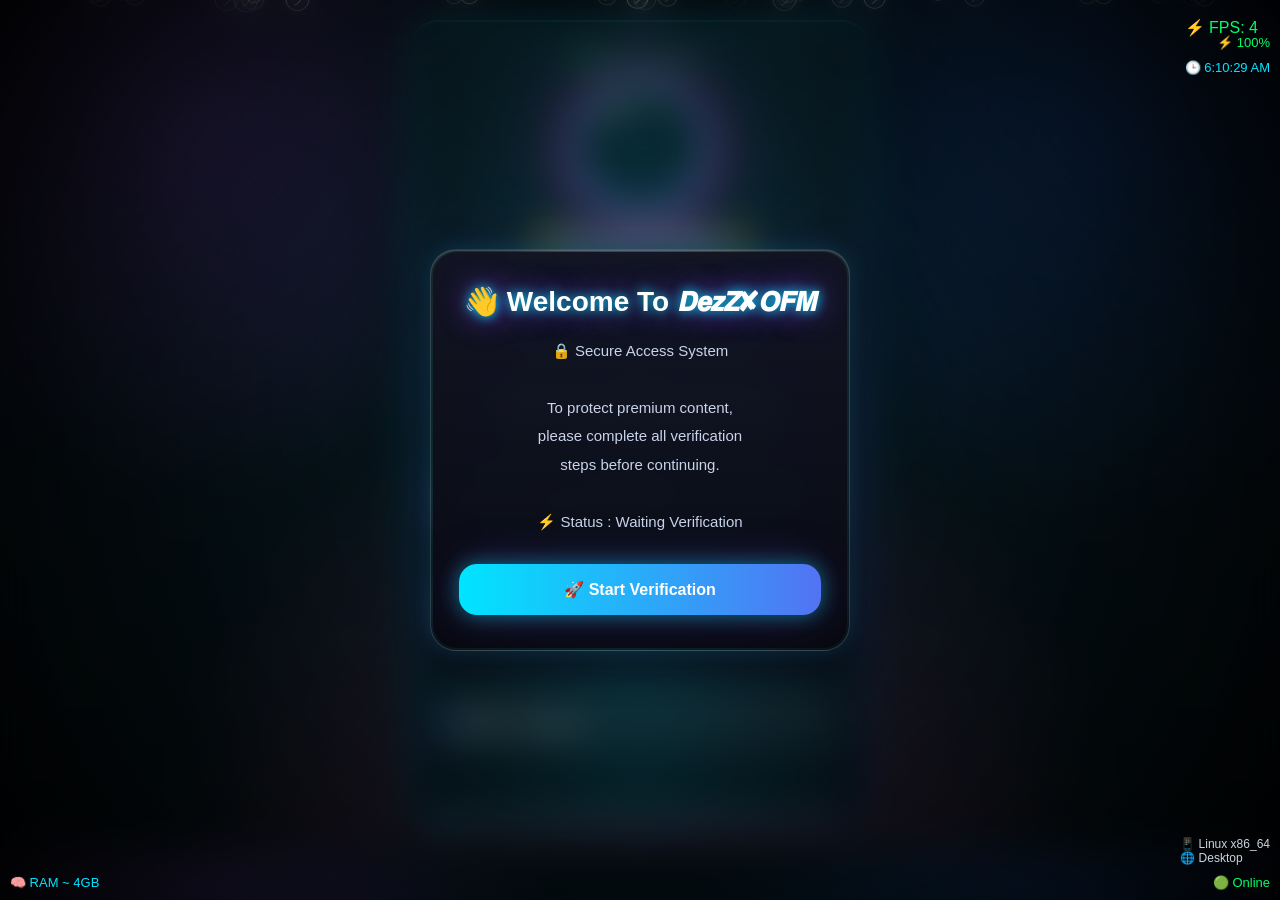
==== commit 091a43ee: "Add files via upload" ====
--- a/index.html
+++ b/index.html
@@ -143,6 +143,22 @@
 
 </div>
 
+<a class="feature-card" href="https://pagespeed.web.dev/" target="_blank">
+  <div class="icon">🔨</div>
+
+  <div class="info">
+    <h3>CEK WEBSITE</h3>
+    <p>cek nilai website bagus atau tidak</p>
+
+    <small>
+      Google PageSpeed Insights adalah alat untuk mengecek kecepatan, performa,
+      dan kualitas website (SEO, mobile, dan UX).
+    </small>
+  </div>
+
+  <div class="arrow">➜</div>
+</a>
+
 <div class="footer">
 
     <div class="footer-premium">
@@ -151,11 +167,11 @@
 
     <div class="app-version">
 
-        <b>Version:</b> V4.10.6
+        <b>Version:</b> V4.11.6
 
         <br>
 
-        <b>Status:</b> Stable
+        <b>Status:</b> Stable.1
 
         <br>
 
--- a/style.css
+++ b/style.css
@@ -1572,3 +1572,14 @@
     background:linear-gradient(#00e5ff,#8b5cf6);
     border-radius:20px;
 }
+
+.feature-card small{
+  display:block;
+  margin-top:6px;
+
+  font-size:11.5px;
+  color:#94a3b8;
+  line-height:1.4;
+
+  opacity:0.9;
+}
